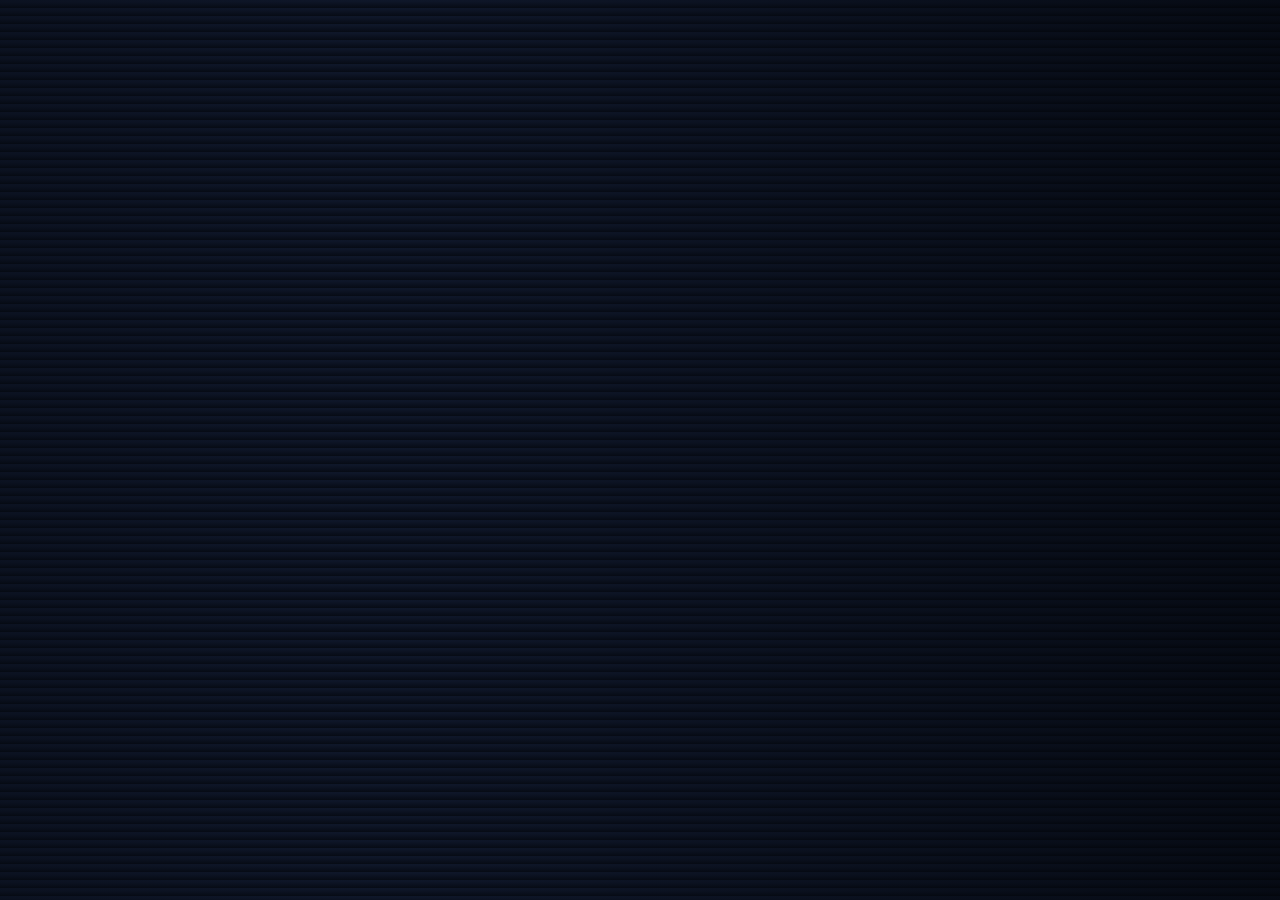
==== index.html @ fbedaaff "feat: implementar sistema completo de SEO, SCHEMA, metadatos y PWA SEO Y METADATOS: - index.html: Me" ====
<!DOCTYPE html>
<html lang="es" dir="ltr">
<head>
    <!-- ═══════════════════════════════════════════════════════════
         META BÁSICO Y CHARSET
    ════════════════════════════════════════════════════════════ -->
    <meta charset="UTF-8">
    <meta name="viewport" content="width=device-width, initial-scale=1.0, viewport-fit=cover, user-scalable=yes">
    <meta http-equiv="X-UA-Compatible" content="IE=edge">
    <meta http-equiv="content-language" content="es">

    <!-- ═══════════════════════════════════════════════════════════
         SEO Y METADATOS
    ════════════════════════════════════════════════════════════ -->
    <title>Contactos Anónimos — Conecta sin límites | Chat Anónimo</title>
    <meta name="description" content="Plataforma de contactos anónimos. Genera números móviles cubanos reales para chatear de forma segura y privada en WhatsApp y Telegram.">
    <meta name="keywords" content="contactos anónimos, números móviles, WhatsApp, Telegram, chat privado, Cuba, contactos seguros">
    <meta name="author" content="Contactos Anónimos">
    <meta name="creator" content="Contactos Anónimos">
    <meta name="publisher" content="Contactos Anónimos">
    <meta name="theme-color" content="#03060c">
    <meta name="color-scheme" content="dark">
    <meta name="robots" content="index, follow, max-snippet:-1, max-image-preview:large, max-video-preview:-1">
    <meta name="googlebot" content="index, follow, max-snippet:-1, max-image-preview:large, max-video-preview:-1">
    <meta name="bingbot" content="index, follow, max-snippet:-1, max-image-preview:large, max-video-preview:-1">
    <meta name="revisit-after" content="7 days">
    <meta name="rating" content="general">
    <meta name="language" content="Spanish">
    <meta name="distribution" content="global">

    <!-- ═══════════════════════════════════════════════════════════
         OPEN GRAPH (Facebook, LinkedIn, etc.)
    ════════════════════════════════════════════════════════════ -->
    <meta property="og:type" content="website">
    <meta property="og:locale" content="es_ES">
    <meta property="og:title" content="Contactos Anónimos — Conecta sin límites">
    <meta property="og:description" content="Plataforma de contactos anónimos. Millones de números móviles para chatear de forma segura y privada.">
    <meta property="og:url" content="https://cuentabaneadatemp.github.io/web/">
    <meta property="og:site_name" content="Contactos Anónimos">
    <meta property="og:image" content="https://cuentabaneadatemp.github.io/web/src/assets/img/favicon.svg">
    <meta property="og:image:type" content="image/svg+xml">
    <meta property="og:image:width" content="1200">
    <meta property="og:image:height" content="630">

    <!-- ═══════════════════════════════════════════════════════════
         TWITTER CARDS
    ════════════════════════════════════════════════════════════ -->
    <meta name="twitter:card" content="summary_large_image">
    <meta name="twitter:title" content="Contactos Anónimos — Conecta sin límites">
    <meta name="twitter:description" content="Plataforma de contactos anónimos. Millones de números móviles para chatear de forma segura y privada.">
    <meta name="twitter:image" content="https://cuentabaneadatemp.github.io/web/src/assets/img/favicon.svg">
    <meta name="twitter:creator" content="@contactosanonimos">
    <meta name="twitter:site" content="@contactosanonimos">

    <!-- ═══════════════════════════════════════════════════════════
         SEGURIDAD: Content Security Policy
    ════════════════════════════════════════════════════════════ -->
    <meta http-equiv="Content-Security-Policy"
          content="default-src 'self';
                   script-src 'self' https://cdnjs.cloudflare.com;
                   style-src  'self' 'unsafe-inline' https://cdnjs.cloudflare.com;
                   font-src   https://cdnjs.cloudflare.com https://fonts.gstatic.com;
                   img-src    'self' data: https:;
                   connect-src 'self' https://ipwho.is https://ipapi.co;
                   frame-ancestors 'none';
                   base-uri 'self';
                   form-action 'self';">

    <!-- ═══════════════════════════════════════════════════════════
         SEGURIDAD: Headers adicionales
    ════════════════════════════════════════════════════════════ -->
    <meta http-equiv="X-Content-Type-Options" content="nosniff">
    <meta http-equiv="X-Frame-Options" content="DENY">
    <meta http-equiv="Referrer-Policy" content="strict-origin-when-cross-origin">
    <meta http-equiv="Permissions-Policy" content="camera=(), microphone=(), geolocation=(self)">

    <!-- ═══════════════════════════════════════════════════════════
         FAVICON E ICONOS
    ════════════════════════════════════════════════════════════ -->
    <link rel="icon" type="image/svg+xml" href="src/assets/img/favicon.svg">
    <link rel="shortcut icon" type="image/svg+xml" href="src/assets/img/favicon.svg">
    <link rel="apple-touch-icon" href="src/assets/img/pwa_icons/apple-touch-icon.png">
    <link rel="mask-icon" href="src/assets/img/favicon.svg" color="#25D366">

    <!-- ═══════════════════════════════════════════════════════════
         PWA: Web App Manifest y Service Worker
    ════════════════════════════════════════════════════════════ -->
    <link rel="manifest" href="manifest.json">
    <meta name="mobile-web-app-capable" content="yes">
    <meta name="apple-mobile-web-app-capable" content="yes">
    <meta name="apple-mobile-web-app-status-bar-style" content="black-translucent">
    <meta name="apple-mobile-web-app-title" content="Contactos Anónimos">

    <!-- ═══════════════════════════════════════════════════════════
         FUENTES E ICONOS
    ════════════════════════════════════════════════════════════ -->
    <link rel="preconnect" href="https://cdnjs.cloudflare.com" crossorigin>
    <link rel="dns-prefetch" href="https://cdnjs.cloudflare.com">
    <link rel="stylesheet"
          href="https://cdnjs.cloudflare.com/ajax/libs/font-awesome/6.5.0/css/all.min.css"
          integrity="sha512-Avb2QiuDEEvB4bZJYdft2mNjVShBftLdPG8FJ0V7irTLQ8Uo0qcPxh4Plh7eqjFgOtHSmom7B5/8kMxAeGgA=="
          crossorigin="anonymous"
          referrerpolicy="no-referrer">

    <!-- ═══════════════════════════════════════════════════════════
         ESTILOS
    ════════════════════════════════════════════════════════════ -->
    <link rel="stylesheet" href="src/assets/css/main.css">

    <!-- ═══════════════════════════════════════════════════════════
         SCHEMA.ORG (JSON-LD)
    ════════════════════════════════════════════════════════════ -->
    <script type="application/ld+json">
    {
      "@context": "https://schema.org",
      "@type": "WebApplication",
      "name": "Contactos Anónimos",
      "description": "Plataforma de contactos anónimos para chatear de forma segura y privada.",
      "url": "https://cuentabaneadatemp.github.io/web/",
      "applicationCategory": "CommunicationApplication",
      "operatingSystem": "Web",
      "browserRequirements": "Requires JavaScript enabled",
      "offers": {
        "@type": "Offer",
        "price": "0",
        "priceCurrency": "USD"
      },
      "creator": {
        "@type": "Organization",
        "name": "Contactos Anónimos",
        "url": "https://cuentabaneadatemp.github.io/web/"
      },
      "image": "https://cuentabaneadatemp.github.io/web/src/assets/img/favicon.svg",
      "inLanguage": "es",
      "isAccessibleForFree": true,
      "availableLanguage": "es"
    }
    </script>

    <!-- ═══════════════════════════════════════════════════════════
         SCHEMA.ORG: Organización
    ════════════════════════════════════════════════════════════ -->
    <script type="application/ld+json">
    {
      "@context": "https://schema.org",
      "@type": "Organization",
      "name": "Contactos Anónimos",
      "url": "https://cuentabaneadatemp.github.io/web/",
      "description": "Plataforma de contactos anónimos para chatear de forma segura y privada.",
      "logo": "https://cuentabaneadatemp.github.io/web/src/assets/img/favicon.svg",
      "sameAs": [
        "https://github.com/cuentabaneadatemp/web"
      ]
    }
    </script>

    <!-- ── Fuentes e iconos ─────────────────────────────────── -->
    <link rel="preconnect" href="https://cdnjs.cloudflare.com" crossorigin>
    <link rel="stylesheet"
          href="https://cdnjs.cloudflare.com/ajax/libs/font-awesome/6.5.0/css/all.min.css"
          integrity="sha512-Avb2QiuDEEvB4bZJYdft2mNjVShBftLdPG8FJ0V7irTLQ8Uo0qcPxh4Plh7eqjFgOtHSmom7B5/8kMxAeGgA=="
          crossorigin="anonymous"
          referrerpolicy="no-referrer">

    <!-- ── Estilos ──────────────────────────────────────────── -->
    <link rel="stylesheet" href="src/assets/css/main.css">
</head>

<body>

<!-- ═══════════════════════════════════════════════════════════
     CONTENEDOR PRINCIPAL
════════════════════════════════════════════════════════════ -->
<div class="container" id="app">

    <!-- ── Hero Banner ──────────────────────────────────────── -->
    <header class="hero-banner" role="banner">
        <div class="css-logo" aria-label="Contactos Anónimos — Inicio">
            <img src="src/assets/img/favicon.svg"
                 alt="Logotipo Contactos Anónimos"
                 class="logo-icon-img"
                 width="44" height="44"
                 loading="eager">
            <span class="logo-text">Contactos Anónimos</span>
        </div>

        <div class="banner-title">
            <!-- CORRECCIÓN: Eliminados emojis de letras, reemplazados por texto semántico -->
            <h1>
                <span class="brand-tag">WEB</span>
                <span class="brand-subtitle">Contacta sin límites</span>
            </h1>
            <p class="banner-sub">
                <i class="fas fa-phone-alt" aria-hidden="true"></i>
                Millones de números móviles reales para chatear
            </p>
        </div>

        <div class="theme-switcher" role="group" aria-label="Selector de tema visual">
            <button id="themeGreenBlue" class="theme-btn active" aria-label="Aplicar tema verde y azul" aria-pressed="true">
                <i class="fas fa-palette" aria-hidden="true"></i>
                <span>Verde/Azul</span>
            </button>
            <button id="themeRandom" class="theme-btn" aria-label="Aplicar tema aleatorio" aria-pressed="false">
                <i class="fas fa-shuffle" aria-hidden="true"></i>
                <span>Aleatorio</span>
            </button>
        </div>
    </header>

    <!-- ── Tarjeta principal ─────────────────────────────────── -->
    <main>
        <section class="card" aria-labelledby="contactListTitle">
            <div class="card-header">
                <h2 class="section-title" id="contactListTitle">
                    <i class="fas fa-list-ul" aria-hidden="true"></i>
                    <span>Lista de contactos</span>
                </h2>
                <div class="card-badge" id="numbersCounter" aria-live="polite" aria-atomic="true">
                    0 números
                </div>
            </div>

            <!-- Barra de filtros -->
            <div class="filters-bar" role="search" aria-label="Buscar con mensaje personalizado">
                <div class="input-group input-group--grow">
                    <label for="customMsg">
                        <i class="fas fa-comment-dots" aria-hidden="true"></i>
                        Mensaje personalizado
                    </label>
                    <input type="text"
                           id="customMsg"
                           name="customMsg"
                           placeholder="Mensaje inicial..."
                           value="Hola, vi tu número en la red anónima. ¿Charlamos?"
                           maxlength="300"
                           autocomplete="off"
                           spellcheck="false"
                           aria-label="Mensaje a enviar por WhatsApp o Telegram">
                </div>
                <div class="input-group input-group--fixed">
                    <label class="label-sr-only">&nbsp;</label>
                    <button id="searchBtn" class="btn btn--primary" type="button" aria-label="Buscar números con el mensaje personalizado">
                        <i class="fas fa-search" aria-hidden="true"></i>
                        <span>Buscar</span>
                    </button>
                </div>
                <div class="input-group input-group--fixed">
                    <label class="label-sr-only">&nbsp;</label>
                    <button id="resetBtn" class="btn btn--danger" type="button" aria-label="Reiniciar lista de números">
                        <i class="fas fa-rotate-right" aria-hidden="true"></i>
                        <span>Reiniciar</span>
                    </button>
                </div>
            </div>

            <!-- Lista de números -->
            <div id="numbersContainer">
                <div class="numbers-grid"
                     id="phoneList"
                     role="list"
                     aria-label="Lista de números disponibles"
                     aria-live="polite"
                     aria-busy="true">
                    <div class="empty-state">
                        <i class="fas fa-spinner fa-pulse" aria-hidden="true"></i>
                        <span>Cargando números...</span>
                    </div>
                </div>
            </div>

            <!-- Cargar más -->
            <div class="load-more">
                <button id="loadMoreBtn" class="btn btn--outline" type="button" aria-label="Cargar más números">
                    <i class="fas fa-plus-circle" aria-hidden="true"></i>
                    <span>Cargar más</span>
                </button>
            </div>
        </section>
    </main>

    <!-- ── Footer ────────────────────────────────────────────── -->
    <footer>
        <nav class="footer-links" aria-label="Navegación del pie de página">
            <button id="openPrivacy"
               class="footer-link"
               type="button"
               aria-haspopup="dialog"
               aria-label="Abrir política de privacidad">
                <i class="fas fa-lock" aria-hidden="true"></i>
                <span>Privacidad</span>
            </button>
            <button id="openTerms"
               class="footer-link"
               type="button"
               aria-haspopup="dialog"
               aria-label="Abrir términos de uso">
                <i class="fas fa-file-contract" aria-hidden="true"></i>
                <span>Términos</span>
            </button>
            <button id="shareWhatsAppChannel"
               class="footer-link footer-link--wa"
               type="button"
               aria-label="Compartir canal de WhatsApp">
                <i class="fab fa-whatsapp" aria-hidden="true"></i>
                <span>Canal WhatsApp</span>
            </button>
            <div class="footer-brand" aria-hidden="true">
                <img src="src/assets/img/favicon.svg"
                     alt=""
                     class="footer-logo-img"
                     width="28" height="28"
                     loading="lazy">
                <span>Contactos Anónimos</span>
            </div>
        </nav>
        <p class="footer-copy">
            &copy; 2025 Contactos Anónimos &mdash; Uso bajo tu responsabilidad
        </p>
    </footer>

</div><!-- /.container -->

<!-- ── Toast de notificaciones ──────────────────────────────── -->
<div id="toastMsg"
     class="toast"
     role="status"
     aria-live="polite"
     aria-atomic="true">
</div>

<!-- ═══════════════════════════════════════════════════════════
     MODALES DE SISTEMA (Carga / Bloqueo / Permisos)
════════════════════════════════════════════════════════════ -->

<!-- Modal: Carga de Permisos y Geolocalización -->
<div id="loadingPermissionsModal"
     class="modal-overlay modal-overlay--system"
     role="dialog"
     aria-modal="true"
     aria-labelledby="loadingTitle"
     aria-hidden="false">
    <div class="modal-content modal-content--center">
        <div class="modal-spinner">
            <i class="fas fa-spinner fa-pulse" aria-hidden="true"></i>
        </div>
        <h3 id="loadingTitle" class="modal-title">Verificando acceso...</h3>
        <p class="modal-desc">Solicitando permisos requeridos y verificando ubicación...</p>
        <ul class="permission-list" aria-label="Permisos solicitados">
            <li><i class="fas fa-map-marker-alt" aria-hidden="true"></i> Geolocalización</li>
            <li><i class="fas fa-database" aria-hidden="true"></i> Almacenamiento</li>
            <li><i class="fas fa-bell" aria-hidden="true"></i> Notificaciones</li>
        </ul>
    </div>
</div>

<!-- Modal: Acceso Bloqueado (Fuera de Cuba / VPN Detectado) -->
<div id="blockedAccessModal"
     class="modal-overlay modal-overlay--system"
     role="dialog"
     aria-modal="true"
     aria-labelledby="blockedTitle"
     aria-hidden="true">
    <div class="modal-content modal-content--center modal-content--danger">
        <div class="modal-icon modal-icon--danger">
            <i class="fas fa-ban" aria-hidden="true"></i>
        </div>
        <h3 id="blockedTitle" class="modal-title modal-title--danger">Acceso Denegado</h3>
        <p class="modal-desc">
            Esta plataforma solo está disponible para usuarios en <strong>Cuba</strong>.
        </p>
        <p id="blockedReason" class="modal-reason"></p>
        <p class="modal-hint">
            Si crees que esto es un error, verifica tu ubicación y desactiva cualquier VPN o proxy.
        </p>
    </div>
</div>

<!-- Modal: Permisos Rechazados -->
<div id="permissionsDeniedModal"
     class="modal-overlay modal-overlay--system"
     role="dialog"
     aria-modal="true"
     aria-labelledby="permissionsTitle"
     aria-hidden="true">
    <div class="modal-content modal-content--center modal-content--warning">
        <div class="modal-icon modal-icon--warning">
            <i class="fas fa-exclamation-triangle" aria-hidden="true"></i>
        </div>
        <h3 id="permissionsTitle" class="modal-title modal-title--warning">Permisos Requeridos</h3>
        <p class="modal-desc">
            Para usar esta plataforma, necesitamos los siguientes permisos:
        </p>
        <ul class="permission-checklist" aria-label="Estado de permisos">
            <li id="perm-geo">
                <i class="fas fa-map-marker-alt" aria-hidden="true"></i>
                <span>Geolocalización</span>
                <i class="fas fa-circle-question perm-status" aria-hidden="true"></i>
            </li>
            <li id="perm-storage">
                <i class="fas fa-database" aria-hidden="true"></i>
                <span>Almacenamiento local</span>
                <i class="fas fa-circle-question perm-status" aria-hidden="true"></i>
            </li>
            <li id="perm-notif">
                <i class="fas fa-bell" aria-hidden="true"></i>
                <span>Notificaciones</span>
                <i class="fas fa-circle-question perm-status" aria-hidden="true"></i>
            </li>
        </ul>
        <button id="retryPermissionsBtn" class="btn btn--primary btn--wide" type="button">
            <i class="fas fa-rotate-right" aria-hidden="true"></i>
            <span>Reintentar</span>
        </button>
    </div>
</div>

<!-- ═══════════════════════════════════════════════════════════
     MODALES DE CONTENIDO
════════════════════════════════════════════════════════════ -->

<!-- Modal: Aceptar Términos (obligatorio) -->
<div id="acceptTermsModal"
     class="modal-overlay"
     role="dialog"
     aria-modal="true"
     aria-labelledby="acceptTitle"
     aria-hidden="true">
    <div class="modal-content modal-content--center accept-modal-content">
        <div class="modal-icon modal-icon--brand">
            <i class="fas fa-gavel" aria-hidden="true"></i>
        </div>
        <h3 id="acceptTitle" class="modal-title">Aviso de Acceso</h3>
        <p class="modal-desc">
            Para continuar, debes leer y aceptar nuestra <strong>Política de Privacidad</strong> y <strong>Términos de Uso</strong>.
        </p>
        <div class="terms-summary">
            <p>
                <i class="fas fa-info-circle" aria-hidden="true"></i>
                Todos los números son generados aleatoriamente. El uso de esta plataforma es bajo tu exclusiva responsabilidad. Prohibido el uso para spam, acoso o actividades ilegales.
            </p>
        </div>
        <button id="acceptTermsBtn" class="btn btn--primary btn--wide" type="button">
            <i class="fas fa-check-circle" aria-hidden="true"></i>
            <span>Aceptar y continuar</span>
        </button>
    </div>
</div>

<!-- Modal: Política de Privacidad -->
<div id="privacyModal"
     class="modal-overlay"
     role="dialog"
     aria-modal="true"
     aria-labelledby="privacyTitle"
     aria-hidden="true">
    <div class="modal-content">
        <h3 id="privacyTitle" class="modal-title">
            <i class="fas fa-lock" aria-hidden="true"></i>
            Política de Privacidad
        </h3>
        <div class="modal-body">
            <p>No almacenamos ni procesamos datos personales de los propietarios de los números. Solo se muestran los números de contacto de forma anónima. El uso de la plataforma es bajo tu responsabilidad.</p>
            <p>No utilizamos cookies de seguimiento ni compartimos información con terceros. Los datos de sesión se almacenan únicamente en tu dispositivo y se eliminan al cerrar el navegador.</p>
        </div>
        <div class="modal-footer">
            <button class="modal-close btn btn--danger" type="button" aria-label="Cerrar política de privacidad">
                <i class="fas fa-times" aria-hidden="true"></i>
                <span>Cerrar</span>
            </button>
        </div>
    </div>
</div>

<!-- Modal: Términos de Uso -->
<div id="termsModal"
     class="modal-overlay"
     role="dialog"
     aria-modal="true"
     aria-labelledby="termsTitle"
     aria-hidden="true">
    <div class="modal-content">
        <h3 id="termsTitle" class="modal-title">
            <i class="fas fa-file-contract" aria-hidden="true"></i>
            Términos de Uso
        </h3>
        <div class="modal-body">
            <p>Al usar esta plataforma, aceptas que:</p>
            <ol class="terms-list">
                <li><strong>Uso responsable:</strong> Está prohibido usar la plataforma para spam, acoso, extorsión, fraude o cualquier actividad ilegal.</li>
                <li><strong>Exención de responsabilidad:</strong> No nos hacemos responsables por el mal uso de la información proporcionada.</li>
                <li><strong>Números generados:</strong> Los números se generan algorítmicamente. No garantizamos su disponibilidad o actividad real.</li>
                <li><strong>Reserva de derechos:</strong> Nos reservamos el derecho de modificar o discontinuar el servicio en cualquier momento.</li>
            </ol>
        </div>
        <div class="modal-footer">
            <button class="modal-close btn btn--danger" type="button" aria-label="Cerrar términos de uso">
                <i class="fas fa-times" aria-hidden="true"></i>
                <span>Cerrar</span>
            </button>
        </div>
    </div>
</div>

<!-- ═══════════════════════════════════════════════════════════
     SCRIPTS
     Orden importante: seguridad → geo → permisos → db → api → main
════════════════════════════════════════════════════════════ -->
<script src="src/assets/js/security.js"     defer></script>
<script src="src/assets/js/geo.js"          defer></script>
<script src="src/assets/js/permissions.js"  defer></script>
<script src="src/assets/js/db.js"           defer></script>
<script src="src/assets/js/api.js"          defer></script>
<script src="src/assets/js/main.js"         defer></script>

<!-- Service Worker Registration (PWA) -->
<script src="src/assets/js/sw-register.js" defer></script>
</body>
</html>
---- src/assets/css/main.css ----
/* ============================================================
   Contactos Anónimos — main.css
   Versión: 3.0
   Descripción: Hoja de estilos principal, completamente remodelada.
                Mejoras: responsive completo, accesibilidad, sistema
                de botones unificado, modales mejorados.
   ============================================================ */

/* ─── 1. Variables CSS ─────────────────────────────────────── */
:root {
    /* Colores base */
    --bg-dark:        #03060c;
    --bg-card:        rgba(12, 20, 32, 0.90);
    --bg-card-hover:  rgba(12, 20, 40, 0.97);

    /* Colores de marca */
    --primary-wa:     #25D366;
    --primary-wa-dk:  #1ea952;
    --primary-tg:     #26A5E4;
    --primary-tg-dk:  #1c8ed1;

    /* Colores de estado */
    --color-danger:   #dc2626;
    --color-danger-dk:#b91c1c;
    --color-warning:  #f59e0b;
    --color-success:  #25D366;

    /* Texto */
    --text-light:     #f0f3fa;
    --text-muted:     #a0b3d9;
    --text-dim:       #b9c7e0;

    /* Bordes */
    --border-light:   rgba(255, 255, 255, 0.08);
    --border-accent:  rgba(37, 211, 102, 0.5);

    /* Efectos */
    --focus-ring:     0 0 0 3px rgba(37, 211, 102, 0.4);
    --shadow-card:    0 12px 32px -8px rgba(0, 0, 0, 0.7);
    --shadow-modal:   0 30px 60px rgba(0, 0, 0, 0.65);
    --shadow-btn:     0 4px 12px rgba(0, 0, 0, 0.3);

    /* Gradientes de fondo */
    --accent-color:   #25D366;
    --grad-start:     #0f172a;
    --grad-end:       #03060c;

    /* Tipografía */
    --font-base:      system-ui, 'Inter', -apple-system, 'Segoe UI', Roboto, sans-serif;
    --font-mono:      'JetBrains Mono', 'Fira Code', 'Cascadia Code', monospace;

    /* Transiciones */
    --transition-fast:   0.15s ease;
    --transition-normal: 0.25s ease;
    --transition-slow:   0.4s ease;

    /* Radios */
    --radius-xs:  0.25rem;
    --radius-sm:  0.5rem;
    --radius-md:  1rem;
    --radius-lg:  1.6rem;
    --radius-xl:  2rem;
    --radius-pill: 100px;

    /* Espaciado base */
    --space-xs:  0.25rem;
    --space-sm:  0.5rem;
    --space-md:  1rem;
    --space-lg:  1.5rem;
    --space-xl:  2rem;
    --space-2xl: 3rem;
}

/* ─── 2. Reset y Base ──────────────────────────────────────── */
*, *::before, *::after {
    margin: 0;
    padding: 0;
    box-sizing: border-box;
}

html {
    scroll-behavior: smooth;
    -webkit-text-size-adjust: 100%;
    font-size: 16px;
}

body {
    font-family: var(--font-base);
    background: radial-gradient(ellipse at 30% 10%, var(--grad-start), var(--grad-end));
    color: var(--text-light);
    line-height: 1.5;
    padding: var(--space-md);
    min-height: 100vh;
    transition: background var(--transition-slow);
    overflow-x: hidden;
}

a {
    color: inherit;
    text-decoration: none;
}

img, svg {
    display: block;
    max-width: 100%;
}

ul, ol {
    list-style: none;
}

button {
    font-family: var(--font-base);
    cursor: pointer;
    border: none;
    background: none;
}

/* ─── 3. Layout ────────────────────────────────────────────── */
.container {
    max-width: 1400px;
    margin: 0 auto;
    display: flex;
    flex-direction: column;
    gap: var(--space-lg);
    min-height: 100vh;
}

/* ─── 4. Hero Banner ───────────────────────────────────────── */
.hero-banner {
    display: flex;
    flex-direction: column;
    align-items: center;
    gap: var(--space-md);
    padding: var(--space-lg) 0 var(--space-sm);
    text-align: center;
}

.css-logo {
    display: inline-flex;
    align-items: center;
    justify-content: center;
    gap: 12px;
    background: rgba(0, 0, 0, 0.55);
    backdrop-filter: blur(16px);
    -webkit-backdrop-filter: blur(16px);
    padding: 0.55rem 1.8rem;
    border-radius: var(--radius-pill);
    border: 1px solid rgba(255, 107, 107, 0.4);
    transition: transform var(--transition-fast), box-shadow var(--transition-fast), border-color var(--transition-fast);
    box-shadow: 0 8px 20px rgba(0, 0, 0, 0.3);
    cursor: default;
}

.css-logo:hover {
    transform: scale(1.02);
    border-color: var(--primary-wa);
    box-shadow: 0 10px 28px rgba(37, 211, 102, 0.2);
}

.logo-icon-img {
    width: 40px;
    height: 40px;
    border-radius: var(--radius-sm);
    object-fit: contain;
    filter: drop-shadow(0 2px 4px rgba(0, 0, 0, 0.2));
    transition: transform var(--transition-fast);
    flex-shrink: 0;
}

.css-logo:hover .logo-icon-img {
    transform: scale(1.08) rotate(-3deg);
}

.logo-text {
    font-size: 1.75rem;
    font-weight: 800;
    background: linear-gradient(135deg, #ffffff, #ffb6b6, #ff6b6b);
    background-clip: text;
    -webkit-background-clip: text;
    color: transparent;
    letter-spacing: -0.5px;
    white-space: nowrap;
}

/* Banner title */
.banner-title {
    display: flex;
    flex-direction: column;
    align-items: center;
    gap: var(--space-sm);
}

.banner-title h1 {
    display: flex;
    flex-direction: column;
    align-items: center;
    gap: 0.4rem;
}

.brand-tag {
    font-size: 3rem;
    font-weight: 900;
    background: linear-gradient(125deg, #f0f9ff, #ffcdcd, #ff9999);
    background-clip: text;
    -webkit-background-clip: text;
    color: transparent;
    letter-spacing: 0.15em;
    line-height: 1;
}

.brand-subtitle {
    font-size: 1.4rem;
    font-weight: 600;
    color: var(--text-dim);
    letter-spacing: 0.02em;
}

.banner-sub {
    font-size: 0.88rem;
    background: rgba(15, 25, 45, 0.75);
    backdrop-filter: blur(8px);
    -webkit-backdrop-filter: blur(8px);
    display: inline-flex;
    align-items: center;
    gap: 0.5rem;
    padding: 0.4rem 1.4rem;
    border-radius: var(--radius-pill);
    border: 1px solid rgba(255, 107, 107, 0.25);
    color: #d0f0e0;
}

/* ─── 5. Theme Switcher ────────────────────────────────────── */
.theme-switcher {
    display: flex;
    gap: 0.6rem;
    justify-content: center;
    flex-wrap: wrap;
}

.theme-btn {
    background: rgba(0, 0, 0, 0.5);
    border: 1px solid rgba(255, 255, 255, 0.15);
    padding: 0.4rem 1.1rem;
    font-size: 0.78rem;
    border-radius: var(--radius-pill);
    color: var(--text-muted);
    font-family: var(--font-base);
    transition: all var(--transition-fast);
    display: inline-flex;
    align-items: center;
    gap: 6px;
    font-weight: 500;
}

.theme-btn:hover {
    background: rgba(255, 255, 255, 0.1);
    border-color: rgba(255, 255, 255, 0.35);
    color: var(--text-light);
}

/* NUEVO: Estado activo del botón de tema */
.theme-btn.active {
    background: rgba(37, 211, 102, 0.15);
    border-color: var(--primary-wa);
    color: var(--primary-wa);
    font-weight: 600;
}

/* ─── 6. Sistema de Botones Unificado ──────────────────────── */
.btn {
    display: inline-flex;
    align-items: center;
    justify-content: center;
    gap: 0.5rem;
    padding: 0.55rem 1.2rem;
    border-radius: var(--radius-xl);
    font-family: var(--font-base);
    font-size: 0.85rem;
    font-weight: 600;
    border: 1px solid transparent;
    cursor: pointer;
    transition: all var(--transition-fast);
    white-space: nowrap;
    width: 100%;
    box-shadow: var(--shadow-btn);
}

.btn:focus-visible {
    outline: none;
    box-shadow: var(--focus-ring);
}

.btn:disabled {
    opacity: 0.5;
    cursor: not-allowed;
    transform: none !important;
    box-shadow: none;
}

/* Variantes de botón */
.btn--primary {
    background: linear-gradient(135deg, #0f2c1f, #1a4a2e);
    border-color: var(--primary-wa);
    color: #ccf5dc;
}

.btn--primary:hover:not(:disabled) {
    background: linear-gradient(135deg, #1a4a2e, #25D366);
    color: #0a1c0f;
    transform: translateY(-1px);
}

.btn--danger {
    background: rgba(220, 38, 38, 0.15);
    border-color: rgba(220, 38, 38, 0.5);
    color: #fca5a5;
}

.btn--danger:hover:not(:disabled) {
    background: var(--color-danger);
    color: #fff;
    transform: translateY(-1px);
}

.btn--outline {
    background: rgba(255, 255, 255, 0.04);
    border-color: rgba(255, 255, 255, 0.15);
    color: var(--text-muted);
}

.btn--outline:hover:not(:disabled) {
    background: rgba(255, 255, 255, 0.1);
    border-color: var(--accent-color);
    color: var(--accent-color);
    transform: translateY(-1px);
}

.btn--wide {
    padding: 0.7rem 2rem;
    font-size: 0.95rem;
    width: auto;
    min-width: 200px;
}

/* ─── 7. Card ──────────────────────────────────────────────── */
.card {
    background: var(--bg-card);
    backdrop-filter: blur(16px);
    -webkit-backdrop-filter: blur(16px);
    border-radius: var(--radius-lg);
    border: 1px solid var(--border-light);
    padding: var(--space-lg);
    box-shadow: var(--shadow-card);
    transition: background var(--transition-normal), border-color var(--transition-normal);
}

.card-header {
    display: flex;
    align-items: center;
    justify-content: space-between;
    gap: var(--space-md);
    margin-bottom: var(--space-md);
    flex-wrap: wrap;
}

.section-title {
    font-size: 1.1rem;
    font-weight: 700;
    display: flex;
    align-items: center;
    gap: 0.5rem;
    border-left: 3px solid var(--accent-color);
    padding-left: 0.75rem;
    transition: border-color var(--transition-normal);
}

.card-badge {
    font-size: 0.72rem;
    font-weight: 600;
    color: var(--text-muted);
    background: rgba(255, 255, 255, 0.06);
    border: 1px solid var(--border-light);
    padding: 0.2rem 0.8rem;
    border-radius: var(--radius-pill);
    font-variant-numeric: tabular-nums;
    white-space: nowrap;
}

/* ─── 8. Filtros / Formulario ──────────────────────────────── */
.filters-bar {
    display: flex;
    flex-wrap: wrap;
    gap: var(--space-sm);
    align-items: flex-end;
    margin-bottom: var(--space-md);
}

.input-group {
    display: flex;
    flex-direction: column;
    gap: 0.25rem;
}

.input-group--grow {
    flex: 1;
    min-width: 200px;
}

.input-group--fixed {
    flex: 0 0 auto;
    min-width: 110px;
}

.input-group label {
    font-size: 0.68rem;
    font-weight: 700;
    text-transform: uppercase;
    color: var(--text-muted);
    display: flex;
    align-items: center;
    gap: 5px;
    letter-spacing: 0.5px;
}

.label-sr-only {
    visibility: hidden;
    pointer-events: none;
    user-select: none;
}

input[type="text"],
input[type="search"] {
    font-family: var(--font-base);
    background: rgba(10, 18, 35, 0.9);
    border: 1px solid rgba(255, 255, 255, 0.1);
    border-radius: var(--radius-xl);
    padding: 0.6rem 1.1rem;
    color: var(--text-light);
    font-weight: 500;
    transition: border-color var(--transition-fast), box-shadow var(--transition-fast);
    width: 100%;
    font-size: 0.88rem;
}

input[type="text"]:focus,
input[type="search"]:focus {
    outline: none;
    border-color: var(--accent-color);
    box-shadow: var(--focus-ring);
}

input[type="text"]::placeholder {
    color: rgba(160, 179, 217, 0.5);
}

/* ─── 9. Grilla de Números ─────────────────────────────────── */
.numbers-grid {
    display: grid;
    grid-template-columns: repeat(auto-fill, minmax(280px, 1fr));
    gap: 0.75rem;
    margin-top: var(--space-sm);
}

/* Estado vacío / cargando */
.empty-state {
    grid-column: 1 / -1;
    display: flex;
    flex-direction: column;
    align-items: center;
    justify-content: center;
    gap: 0.75rem;
    padding: var(--space-2xl) var(--space-md);
    color: var(--text-muted);
    font-size: 0.9rem;
}

.empty-state i {
    font-size: 2rem;
    opacity: 0.6;
}

/* Tarjeta de número */
.phone-card {
    background: rgba(0, 0, 0, 0.45);
    border-radius: var(--radius-md);
    padding: 0.85rem 1rem;
    border: 1px solid var(--border-light);
    display: flex;
    align-items: center;
    justify-content: space-between;
    gap: 0.75rem;
    transition: background var(--transition-fast), border-color var(--transition-fast), transform var(--transition-fast), box-shadow var(--transition-fast);
    animation: fadeUp 0.22s ease both;
    will-change: transform;
    cursor: default;
}

.phone-card:hover {
    background: rgba(37, 211, 102, 0.08);
    border-color: var(--border-accent);
    transform: translateY(-2px);
    box-shadow: 0 8px 20px rgba(0, 0, 0, 0.3);
}

.phone-info {
    display: flex;
    align-items: center;
    gap: 0.75rem;
    flex: 1;
    min-width: 0;
}

.phone-icon {
    width: 42px;
    height: 42px;
    min-width: 42px;
    display: flex;
    align-items: center;
    justify-content: center;
    border-radius: 50%;
    background: linear-gradient(135deg, #ff6b6b, #ff9999);
    font-size: 1.1rem;
    flex-shrink: 0;
    box-shadow: 0 4px 10px rgba(255, 107, 107, 0.3);
}

.phone-details {
    min-width: 0;
    flex: 1;
}

.phone-number {
    font-size: 0.98rem;
    font-weight: 700;
    font-family: var(--font-mono);
    letter-spacing: 0.5px;
    white-space: nowrap;
    overflow: hidden;
    text-overflow: ellipsis;
    color: var(--text-light);
}

.phone-label {
    font-size: 0.65rem;
    color: var(--text-muted);
    margin-top: 2px;
    text-transform: uppercase;
    letter-spacing: 0.5px;
}

/* ─── 10. Botones de Chat ──────────────────────────────────── */
.chat-buttons {
    display: flex;
    gap: 0.45rem;
    align-items: center;
    flex-shrink: 0;
}

.wa-btn,
.telegram-btn {
    padding: 0.42rem 0.9rem;
    border-radius: var(--radius-xl);
    font-size: 0.72rem;
    font-weight: 700;
    font-family: var(--font-base);
    text-decoration: none;
    display: inline-flex;
    align-items: center;
    gap: 5px;
    transition: all var(--transition-fast);
    border: none;
    cursor: pointer;
    white-space: nowrap;
    box-shadow: 0 2px 8px rgba(0, 0, 0, 0.25);
}

.wa-btn {
    background: var(--primary-wa);
    color: #0a1c0f;
}

.wa-btn:hover {
    background: var(--primary-wa-dk);
    color: #fff;
    transform: translateY(-1px);
    box-shadow: 0 4px 12px rgba(37, 211, 102, 0.35);
}

.telegram-btn {
    background: var(--primary-tg);
    color: #fff;
}

.telegram-btn:hover {
    background: var(--primary-tg-dk);
    transform: translateY(-1px);
    box-shadow: 0 4px 12px rgba(38, 165, 228, 0.35);
}

/* ─── 11. Cargar Más ───────────────────────────────────────── */
.load-more {
    margin-top: var(--space-md);
    display: flex;
    justify-content: center;
}

.load-more .btn {
    width: auto;
    min-width: 160px;
}

/* ─── 12. Footer ───────────────────────────────────────────── */
footer {
    margin-top: auto;
    padding: var(--space-md) 0 var(--space-sm);
}

.footer-links {
    display: flex;
    justify-content: center;
    align-items: center;
    flex-wrap: wrap;
    gap: var(--space-sm) var(--space-md);
    padding: var(--space-sm) 0;
}

.footer-link {
    color: var(--text-muted);
    font-size: 0.78rem;
    cursor: pointer;
    display: inline-flex;
    align-items: center;
    gap: 6px;
    transition: color var(--transition-fast);
    padding: 0.35rem 0.6rem;
    border-radius: var(--radius-sm);
    background: none;
    border: none;
    font-family: var(--font-base);
    font-weight: 500;
}

.footer-link:hover {
    color: var(--accent-color);
}

.footer-link--wa:hover {
    color: var(--primary-wa);
}

.footer-link:focus-visible {
    outline: 2px solid var(--accent-color);
    outline-offset: 2px;
}

.footer-brand {
    display: inline-flex;
    align-items: center;
    gap: 8px;
    color: var(--text-muted);
    font-size: 0.82rem;
    font-weight: 500;
    padding: 0 var(--space-sm);
    border-left: 1px solid rgba(255, 255, 255, 0.1);
}

.footer-logo-img {
    width: 26px;
    height: 26px;
    border-radius: 6px;
    object-fit: contain;
    opacity: 0.8;
}

.footer-copy {
    text-align: center;
    font-size: 0.68rem;
    color: rgba(160, 179, 217, 0.45);
    margin-top: var(--space-sm);
    padding-top: var(--space-sm);
    border-top: 1px solid rgba(255, 255, 255, 0.05);
}

/* ─── 13. Toast ────────────────────────────────────────────── */
.toast {
    position: fixed;
    bottom: 28px;
    left: 50%;
    transform: translateX(-50%) translateY(12px);
    background: rgba(20, 35, 55, 0.97);
    color: #ccf0d6;
    padding: 0.6rem 1.6rem;
    border-radius: var(--radius-xl);
    font-size: 0.82rem;
    font-weight: 500;
    z-index: 2100;
    opacity: 0;
    pointer-events: none;
    backdrop-filter: blur(12px);
    -webkit-backdrop-filter: blur(12px);
    border: 1px solid rgba(37, 211, 102, 0.3);
    transition: opacity var(--transition-normal), transform var(--transition-normal);
    max-width: calc(100vw - 2rem);
    text-align: center;
    box-shadow: 0 8px 24px rgba(0, 0, 0, 0.4);
}

.toast.show {
    opacity: 1;
    transform: translateX(-50%) translateY(0);
}

/* ─── 14. Modales ──────────────────────────────────────────── */
.modal-overlay {
    position: fixed;
    inset: 0;
    background: rgba(0, 0, 0, 0.85);
    backdrop-filter: blur(12px);
    -webkit-backdrop-filter: blur(12px);
    display: flex;
    align-items: center;
    justify-content: center;
    z-index: 2000;
    visibility: hidden;
    opacity: 0;
    transition: visibility var(--transition-normal), opacity var(--transition-normal);
    padding: var(--space-md);
}

.modal-overlay.active {
    visibility: visible;
    opacity: 1;
}

/* Modales de sistema (carga/bloqueo) tienen z-index mayor */
.modal-overlay--system {
    z-index: 3000;
}

.modal-content {
    background: rgba(12, 20, 38, 0.98);
    border-radius: var(--radius-xl);
    max-width: 520px;
    width: 100%;
    padding: var(--space-xl);
    border: 1px solid rgba(255, 255, 255, 0.1);
    box-shadow: var(--shadow-modal);
    max-height: 90vh;
    overflow-y: auto;
    animation: slideUp 0.25s ease;
}

.modal-content--center {
    text-align: center;
}

.modal-content--danger {
    border-color: rgba(220, 38, 38, 0.4);
}

.modal-content--warning {
    border-color: rgba(245, 158, 11, 0.4);
}

/* Ícono decorativo del modal */
.modal-icon {
    width: 64px;
    height: 64px;
    border-radius: 50%;
    display: flex;
    align-items: center;
    justify-content: center;
    font-size: 1.8rem;
    margin: 0 auto var(--space-md);
}

.modal-icon--danger {
    background: rgba(220, 38, 38, 0.15);
    color: #ff6b6b;
    border: 1px solid rgba(220, 38, 38, 0.3);
}

.modal-icon--warning {
    background: rgba(245, 158, 11, 0.15);
    color: #fbbf24;
    border: 1px solid rgba(245, 158, 11, 0.3);
}

.modal-icon--brand {
    background: rgba(37, 211, 102, 0.12);
    color: var(--primary-wa);
    border: 1px solid rgba(37, 211, 102, 0.3);
}

/* Spinner del modal de carga */
.modal-spinner {
    font-size: 2.5rem;
    color: var(--primary-wa);
    margin-bottom: var(--space-md);
    opacity: 0.9;
}

/* Títulos del modal */
.modal-title {
    font-size: 1.35rem;
    font-weight: 700;
    margin-bottom: var(--space-sm);
    display: flex;
    align-items: center;
    gap: 0.5rem;
    line-height: 1.3;
}

.modal-content--center .modal-title {
    justify-content: center;
}

.modal-title--danger { color: #ff6b6b; }
.modal-title--warning { color: #fbbf24; }

/* Textos del modal */
.modal-desc {
    font-size: 0.9rem;
    color: var(--text-dim);
    line-height: 1.65;
    margin-bottom: var(--space-sm);
}

.modal-reason {
    font-size: 0.88rem;
    color: #fca5a5;
    font-weight: 500;
    margin-bottom: var(--space-sm);
}

.modal-hint {
    font-size: 0.8rem;
    color: var(--text-muted);
    margin-top: var(--space-md);
}

.modal-body {
    margin-bottom: var(--space-md);
}

.modal-body p {
    font-size: 0.88rem;
    color: var(--text-dim);
    line-height: 1.65;
    margin-bottom: var(--space-sm);
}

.modal-footer {
    display: flex;
    justify-content: flex-end;
    margin-top: var(--space-md);
    padding-top: var(--space-md);
    border-top: 1px solid var(--border-light);
}

/* Listas de permisos */
.permission-list {
    display: flex;
    flex-direction: column;
    gap: var(--space-xs);
    margin-top: var(--space-md);
    font-size: 0.85rem;
    color: var(--text-muted);
}

.permission-list li {
    display: flex;
    align-items: center;
    justify-content: center;
    gap: 0.5rem;
}

.permission-list li i {
    color: var(--accent-color);
    opacity: 0.7;
    width: 16px;
}

/* Checklist de permisos (modal de permisos rechazados) */
.permission-checklist {
    display: flex;
    flex-direction: column;
    gap: 0.5rem;
    margin: var(--space-md) auto;
    max-width: 280px;
    text-align: left;
}

.permission-checklist li {
    display: flex;
    align-items: center;
    gap: 0.6rem;
    font-size: 0.88rem;
    padding: 0.5rem 0.75rem;
    border-radius: var(--radius-sm);
    background: rgba(255, 255, 255, 0.04);
    border: 1px solid var(--border-light);
    transition: border-color var(--transition-fast);
}

.permission-checklist li i:first-child {
    color: var(--text-muted);
    width: 16px;
    flex-shrink: 0;
}

.permission-checklist li span {
    flex: 1;
    color: var(--text-dim);
}

.perm-status {
    margin-left: auto;
    color: var(--text-muted);
    font-size: 0.9rem;
}

/* Estados de permisos */
.perm-granted {
    border-color: rgba(37, 211, 102, 0.4) !important;
}
.perm-granted .perm-status {
    color: var(--primary-wa) !important;
}
.perm-denied {
    border-color: rgba(220, 38, 38, 0.4) !important;
}
.perm-denied .perm-status {
    color: #ff6b6b !important;
}

/* Modal de términos */
.terms-summary {
    background: rgba(37, 211, 102, 0.07);
    border: 1px solid rgba(37, 211, 102, 0.2);
    border-radius: var(--radius-md);
    padding: var(--space-md);
    margin: var(--space-md) 0;
    text-align: left;
}

.terms-summary p {
    font-size: 0.83rem;
    color: var(--text-dim);
    line-height: 1.6;
    display: flex;
    gap: 0.5rem;
}

.terms-summary p i {
    color: var(--primary-wa);
    margin-top: 2px;
    flex-shrink: 0;
}

.terms-list {
    list-style: decimal;
    padding-left: 1.2rem;
    display: flex;
    flex-direction: column;
    gap: var(--space-sm);
}

.terms-list li {
    font-size: 0.88rem;
    color: var(--text-dim);
    line-height: 1.6;
}

/* Botón de cerrar modal */
.modal-close {
    width: auto;
    padding: 0.45rem 1.4rem;
}

/* ─── 15. Animaciones ──────────────────────────────────────── */
@keyframes fadeUp {
    from {
        opacity: 0;
        transform: translateY(12px);
    }
    to {
        opacity: 1;
        transform: translateY(0);
    }
}

@keyframes slideUp {
    from {
        opacity: 0;
        transform: translateY(24px) scale(0.96);
    }
    to {
        opacity: 1;
        transform: translateY(0) scale(1);
    }
}

@keyframes spin {
    to { transform: rotate(360deg); }
}

.fa-pulse {
    animation: spin 0.85s linear infinite;
}

/* ─── 16. Responsive — Breakpoints Completos ───────────────── */

/* Pantallas grandes (1280px+) */
@media (min-width: 1280px) {
    .numbers-grid {
        grid-template-columns: repeat(auto-fill, minmax(300px, 1fr));
    }
}

/* Tablets grandes (1024px) */
@media (max-width: 1024px) {
    .numbers-grid {
        grid-template-columns: repeat(auto-fill, minmax(270px, 1fr));
    }
}

/* Tablets (768px) */
@media (max-width: 768px) {
    body {
        padding: 0.75rem;
    }

    .container {
        gap: var(--space-md);
    }

    .hero-banner {
        padding: var(--space-md) 0 0;
    }

    .brand-tag {
        font-size: 2.4rem;
    }

    .brand-subtitle {
        font-size: 1.2rem;
    }

    .logo-text {
        font-size: 1.5rem;
    }

    .numbers-grid {
        grid-template-columns: repeat(auto-fill, minmax(250px, 1fr));
        gap: 0.6rem;
    }

    .card {
        padding: var(--space-md);
    }
}

/* Móviles (640px) */
@media (max-width: 640px) {
    body {
        padding: 0.5rem;
    }

    .container {
        gap: var(--space-sm);
    }

    .hero-banner {
        padding: var(--space-sm) 0 0;
        gap: var(--space-sm);
    }

    .brand-tag {
        font-size: 2rem;
    }

    .brand-subtitle {
        font-size: 1rem;
    }

    .logo-text {
        font-size: 1.25rem;
    }

    .logo-icon-img {
        width: 34px;
        height: 34px;
    }

    .css-logo {
        padding: 0.45rem 1.2rem;
    }

    .card {
        padding: var(--space-sm) var(--space-md);
        border-radius: var(--radius-md);
    }

    .card-header {
        flex-direction: column;
        align-items: flex-start;
        gap: var(--space-xs);
    }

    .numbers-grid {
        grid-template-columns: 1fr;
        gap: 0.5rem;
    }

    .phone-card {
        flex-wrap: wrap;
    }

    .phone-info {
        flex: 1 1 100%;
    }

    .chat-buttons {
        width: 100%;
        justify-content: flex-end;
    }

    .filters-bar {
        flex-direction: column;
        gap: var(--space-sm);
    }

    .input-group--fixed {
        min-width: unset;
        width: 100%;
    }

    .footer-links {
        gap: var(--space-xs) var(--space-sm);
    }

    .footer-brand {
        border-left: none;
        width: 100%;
        justify-content: center;
        padding-top: var(--space-sm);
        border-top: 1px solid rgba(255, 255, 255, 0.06);
    }

    .modal-content {
        padding: var(--space-md);
        border-radius: var(--radius-lg);
    }

    .modal-icon {
        width: 52px;
        height: 52px;
        font-size: 1.5rem;
    }

    .modal-title {
        font-size: 1.15rem;
    }

    .btn--wide {
        width: 100%;
        min-width: unset;
    }
}

/* Móviles pequeños (400px) */
@media (max-width: 400px) {
    .brand-tag {
        font-size: 1.75rem;
    }

    .banner-sub {
        font-size: 0.78rem;
        padding: 0.35rem 1rem;
    }

    .wa-btn,
    .telegram-btn {
        flex: 1;
        justify-content: center;
        padding: 0.5rem 0.5rem;
    }

    .chat-buttons {
        gap: 0.35rem;
    }

    .theme-btn span {
        display: none;
    }

    .theme-btn {
        padding: 0.4rem 0.8rem;
    }

    .toast {
        font-size: 0.78rem;
        padding: 0.5rem 1rem;
    }
}

/* ─── 17. Accesibilidad ────────────────────────────────────── */
@media (prefers-reduced-motion: reduce) {
    *, *::before, *::after {
        animation-duration: 0.01ms !important;
        transition-duration: 0.01ms !important;
    }
}

:focus-visible {
    outline: 2px solid var(--accent-color);
    outline-offset: 3px;
}

/* ─── 18. Scrollbar personalizada ─────────────────────────── */
::-webkit-scrollbar {
    width: 5px;
    height: 5px;
}

::-webkit-scrollbar-track {
    background: transparent;
}

::-webkit-scrollbar-thumb {
    background: rgba(255, 255, 255, 0.12);
    border-radius: 3px;
}

::-webkit-scrollbar-thumb:hover {
    background: rgba(255, 255, 255, 0.25);
}

/* ─── 19. Modo de alto contraste ───────────────────────────── */
@media (prefers-contrast: high) {
    :root {
        --border-light: rgba(255, 255, 255, 0.25);
        --text-muted: #c8d8f0;
        --text-dim: #d8e5f5;
    }

    .phone-card {
        border-color: rgba(255, 255, 255, 0.2);
    }

    .btn--outline {
        border-color: rgba(255, 255, 255, 0.4);
    }
}
---- src/assets/css/main.css ----
/* ============================================================
   Contactos Anónimos — main.css
   Versión: 3.0
   Descripción: Hoja de estilos principal, completamente remodelada.
                Mejoras: responsive completo, accesibilidad, sistema
                de botones unificado, modales mejorados.
   ============================================================ */

/* ─── 1. Variables CSS ─────────────────────────────────────── */
:root {
    /* Colores base */
    --bg-dark:        #03060c;
    --bg-card:        rgba(12, 20, 32, 0.90);
    --bg-card-hover:  rgba(12, 20, 40, 0.97);

    /* Colores de marca */
    --primary-wa:     #25D366;
    --primary-wa-dk:  #1ea952;
    --primary-tg:     #26A5E4;
    --primary-tg-dk:  #1c8ed1;

    /* Colores de estado */
    --color-danger:   #dc2626;
    --color-danger-dk:#b91c1c;
    --color-warning:  #f59e0b;
    --color-success:  #25D366;

    /* Texto */
    --text-light:     #f0f3fa;
    --text-muted:     #a0b3d9;
    --text-dim:       #b9c7e0;

    /* Bordes */
    --border-light:   rgba(255, 255, 255, 0.08);
    --border-accent:  rgba(37, 211, 102, 0.5);

    /* Efectos */
    --focus-ring:     0 0 0 3px rgba(37, 211, 102, 0.4);
    --shadow-card:    0 12px 32px -8px rgba(0, 0, 0, 0.7);
    --shadow-modal:   0 30px 60px rgba(0, 0, 0, 0.65);
    --shadow-btn:     0 4px 12px rgba(0, 0, 0, 0.3);

    /* Gradientes de fondo */
    --accent-color:   #25D366;
    --grad-start:     #0f172a;
    --grad-end:       #03060c;

    /* Tipografía */
    --font-base:      system-ui, 'Inter', -apple-system, 'Segoe UI', Roboto, sans-serif;
    --font-mono:      'JetBrains Mono', 'Fira Code', 'Cascadia Code', monospace;

    /* Transiciones */
    --transition-fast:   0.15s ease;
    --transition-normal: 0.25s ease;
    --transition-slow:   0.4s ease;

    /* Radios */
    --radius-xs:  0.25rem;
    --radius-sm:  0.5rem;
    --radius-md:  1rem;
    --radius-lg:  1.6rem;
    --radius-xl:  2rem;
    --radius-pill: 100px;

    /* Espaciado base */
    --space-xs:  0.25rem;
    --space-sm:  0.5rem;
    --space-md:  1rem;
    --space-lg:  1.5rem;
    --space-xl:  2rem;
    --space-2xl: 3rem;
}

/* ─── 2. Reset y Base ──────────────────────────────────────── */
*, *::before, *::after {
    margin: 0;
    padding: 0;
    box-sizing: border-box;
}

html {
    scroll-behavior: smooth;
    -webkit-text-size-adjust: 100%;
    font-size: 16px;
}

body {
    font-family: var(--font-base);
    background: radial-gradient(ellipse at 30% 10%, var(--grad-start), var(--grad-end));
    color: var(--text-light);
    line-height: 1.5;
    padding: var(--space-md);
    min-height: 100vh;
    transition: background var(--transition-slow);
    overflow-x: hidden;
}

a {
    color: inherit;
    text-decoration: none;
}

img, svg {
    display: block;
    max-width: 100%;
}

ul, ol {
    list-style: none;
}

button {
    font-family: var(--font-base);
    cursor: pointer;
    border: none;
    background: none;
}

/* ─── 3. Layout ────────────────────────────────────────────── */
.container {
    max-width: 1400px;
    margin: 0 auto;
    display: flex;
    flex-direction: column;
    gap: var(--space-lg);
    min-height: 100vh;
}

/* ─── 4. Hero Banner ───────────────────────────────────────── */
.hero-banner {
    display: flex;
    flex-direction: column;
    align-items: center;
    gap: var(--space-md);
    padding: var(--space-lg) 0 var(--space-sm);
    text-align: center;
}

.css-logo {
    display: inline-flex;
    align-items: center;
    justify-content: center;
    gap: 12px;
    background: rgba(0, 0, 0, 0.55);
    backdrop-filter: blur(16px);
    -webkit-backdrop-filter: blur(16px);
    padding: 0.55rem 1.8rem;
    border-radius: var(--radius-pill);
    border: 1px solid rgba(255, 107, 107, 0.4);
    transition: transform var(--transition-fast), box-shadow var(--transition-fast), border-color var(--transition-fast);
    box-shadow: 0 8px 20px rgba(0, 0, 0, 0.3);
    cursor: default;
}

.css-logo:hover {
    transform: scale(1.02);
    border-color: var(--primary-wa);
    box-shadow: 0 10px 28px rgba(37, 211, 102, 0.2);
}

.logo-icon-img {
    width: 40px;
    height: 40px;
    border-radius: var(--radius-sm);
    object-fit: contain;
    filter: drop-shadow(0 2px 4px rgba(0, 0, 0, 0.2));
    transition: transform var(--transition-fast);
    flex-shrink: 0;
}

.css-logo:hover .logo-icon-img {
    transform: scale(1.08) rotate(-3deg);
}

.logo-text {
    font-size: 1.75rem;
    font-weight: 800;
    background: linear-gradient(135deg, #ffffff, #ffb6b6, #ff6b6b);
    background-clip: text;
    -webkit-background-clip: text;
    color: transparent;
    letter-spacing: -0.5px;
    white-space: nowrap;
}

/* Banner title */
.banner-title {
    display: flex;
    flex-direction: column;
    align-items: center;
    gap: var(--space-sm);
}

.banner-title h1 {
    display: flex;
    flex-direction: column;
    align-items: center;
    gap: 0.4rem;
}

.brand-tag {
    font-size: 3rem;
    font-weight: 900;
    background: linear-gradient(125deg, #f0f9ff, #ffcdcd, #ff9999);
    background-clip: text;
    -webkit-background-clip: text;
    color: transparent;
    letter-spacing: 0.15em;
    line-height: 1;
}

.brand-subtitle {
    font-size: 1.4rem;
    font-weight: 600;
    color: var(--text-dim);
    letter-spacing: 0.02em;
}

.banner-sub {
    font-size: 0.88rem;
    background: rgba(15, 25, 45, 0.75);
    backdrop-filter: blur(8px);
    -webkit-backdrop-filter: blur(8px);
    display: inline-flex;
    align-items: center;
    gap: 0.5rem;
    padding: 0.4rem 1.4rem;
    border-radius: var(--radius-pill);
    border: 1px solid rgba(255, 107, 107, 0.25);
    color: #d0f0e0;
}

/* ─── 5. Theme Switcher ────────────────────────────────────── */
.theme-switcher {
    display: flex;
    gap: 0.6rem;
    justify-content: center;
    flex-wrap: wrap;
}

.theme-btn {
    background: rgba(0, 0, 0, 0.5);
    border: 1px solid rgba(255, 255, 255, 0.15);
    padding: 0.4rem 1.1rem;
    font-size: 0.78rem;
    border-radius: var(--radius-pill);
    color: var(--text-muted);
    font-family: var(--font-base);
    transition: all var(--transition-fast);
    display: inline-flex;
    align-items: center;
    gap: 6px;
    font-weight: 500;
}

.theme-btn:hover {
    background: rgba(255, 255, 255, 0.1);
    border-color: rgba(255, 255, 255, 0.35);
    color: var(--text-light);
}

/* NUEVO: Estado activo del botón de tema */
.theme-btn.active {
    background: rgba(37, 211, 102, 0.15);
    border-color: var(--primary-wa);
    color: var(--primary-wa);
    font-weight: 600;
}

/* ─── 6. Sistema de Botones Unificado ──────────────────────── */
.btn {
    display: inline-flex;
    align-items: center;
    justify-content: center;
    gap: 0.5rem;
    padding: 0.55rem 1.2rem;
    border-radius: var(--radius-xl);
    font-family: var(--font-base);
    font-size: 0.85rem;
    font-weight: 600;
    border: 1px solid transparent;
    cursor: pointer;
    transition: all var(--transition-fast);
    white-space: nowrap;
    width: 100%;
    box-shadow: var(--shadow-btn);
}

.btn:focus-visible {
    outline: none;
    box-shadow: var(--focus-ring);
}

.btn:disabled {
    opacity: 0.5;
    cursor: not-allowed;
    transform: none !important;
    box-shadow: none;
}

/* Variantes de botón */
.btn--primary {
    background: linear-gradient(135deg, #0f2c1f, #1a4a2e);
    border-color: var(--primary-wa);
    color: #ccf5dc;
}

.btn--primary:hover:not(:disabled) {
    background: linear-gradient(135deg, #1a4a2e, #25D366);
    color: #0a1c0f;
    transform: translateY(-1px);
}

.btn--danger {
    background: rgba(220, 38, 38, 0.15);
    border-color: rgba(220, 38, 38, 0.5);
    color: #fca5a5;
}

.btn--danger:hover:not(:disabled) {
    background: var(--color-danger);
    color: #fff;
    transform: translateY(-1px);
}

.btn--outline {
    background: rgba(255, 255, 255, 0.04);
    border-color: rgba(255, 255, 255, 0.15);
    color: var(--text-muted);
}

.btn--outline:hover:not(:disabled) {
    background: rgba(255, 255, 255, 0.1);
    border-color: var(--accent-color);
    color: var(--accent-color);
    transform: translateY(-1px);
}

.btn--wide {
    padding: 0.7rem 2rem;
    font-size: 0.95rem;
    width: auto;
    min-width: 200px;
}

/* ─── 7. Card ──────────────────────────────────────────────── */
.card {
    background: var(--bg-card);
    backdrop-filter: blur(16px);
    -webkit-backdrop-filter: blur(16px);
    border-radius: var(--radius-lg);
    border: 1px solid var(--border-light);
    padding: var(--space-lg);
    box-shadow: var(--shadow-card);
    transition: background var(--transition-normal), border-color var(--transition-normal);
}

.card-header {
    display: flex;
    align-items: center;
    justify-content: space-between;
    gap: var(--space-md);
    margin-bottom: var(--space-md);
    flex-wrap: wrap;
}

.section-title {
    font-size: 1.1rem;
    font-weight: 700;
    display: flex;
    align-items: center;
    gap: 0.5rem;
    border-left: 3px solid var(--accent-color);
    padding-left: 0.75rem;
    transition: border-color var(--transition-normal);
}

.card-badge {
    font-size: 0.72rem;
    font-weight: 600;
    color: var(--text-muted);
    background: rgba(255, 255, 255, 0.06);
    border: 1px solid var(--border-light);
    padding: 0.2rem 0.8rem;
    border-radius: var(--radius-pill);
    font-variant-numeric: tabular-nums;
    white-space: nowrap;
}

/* ─── 8. Filtros / Formulario ──────────────────────────────── */
.filters-bar {
    display: flex;
    flex-wrap: wrap;
    gap: var(--space-sm);
    align-items: flex-end;
    margin-bottom: var(--space-md);
}

.input-group {
    display: flex;
    flex-direction: column;
    gap: 0.25rem;
}

.input-group--grow {
    flex: 1;
    min-width: 200px;
}

.input-group--fixed {
    flex: 0 0 auto;
    min-width: 110px;
}

.input-group label {
    font-size: 0.68rem;
    font-weight: 700;
    text-transform: uppercase;
    color: var(--text-muted);
    display: flex;
    align-items: center;
    gap: 5px;
    letter-spacing: 0.5px;
}

.label-sr-only {
    visibility: hidden;
    pointer-events: none;
    user-select: none;
}

input[type="text"],
input[type="search"] {
    font-family: var(--font-base);
    background: rgba(10, 18, 35, 0.9);
    border: 1px solid rgba(255, 255, 255, 0.1);
    border-radius: var(--radius-xl);
    padding: 0.6rem 1.1rem;
    color: var(--text-light);
    font-weight: 500;
    transition: border-color var(--transition-fast), box-shadow var(--transition-fast);
    width: 100%;
    font-size: 0.88rem;
}

input[type="text"]:focus,
input[type="search"]:focus {
    outline: none;
    border-color: var(--accent-color);
    box-shadow: var(--focus-ring);
}

input[type="text"]::placeholder {
    color: rgba(160, 179, 217, 0.5);
}

/* ─── 9. Grilla de Números ─────────────────────────────────── */
.numbers-grid {
    display: grid;
    grid-template-columns: repeat(auto-fill, minmax(280px, 1fr));
    gap: 0.75rem;
    margin-top: var(--space-sm);
}

/* Estado vacío / cargando */
.empty-state {
    grid-column: 1 / -1;
    display: flex;
    flex-direction: column;
    align-items: center;
    justify-content: center;
    gap: 0.75rem;
    padding: var(--space-2xl) var(--space-md);
    color: var(--text-muted);
    font-size: 0.9rem;
}

.empty-state i {
    font-size: 2rem;
    opacity: 0.6;
}

/* Tarjeta de número */
.phone-card {
    background: rgba(0, 0, 0, 0.45);
    border-radius: var(--radius-md);
    padding: 0.85rem 1rem;
    border: 1px solid var(--border-light);
    display: flex;
    align-items: center;
    justify-content: space-between;
    gap: 0.75rem;
    transition: background var(--transition-fast), border-color var(--transition-fast), transform var(--transition-fast), box-shadow var(--transition-fast);
    animation: fadeUp 0.22s ease both;
    will-change: transform;
    cursor: default;
}

.phone-card:hover {
    background: rgba(37, 211, 102, 0.08);
    border-color: var(--border-accent);
    transform: translateY(-2px);
    box-shadow: 0 8px 20px rgba(0, 0, 0, 0.3);
}

.phone-info {
    display: flex;
    align-items: center;
    gap: 0.75rem;
    flex: 1;
    min-width: 0;
}

.phone-icon {
    width: 42px;
    height: 42px;
    min-width: 42px;
    display: flex;
    align-items: center;
    justify-content: center;
    border-radius: 50%;
    background: linear-gradient(135deg, #ff6b6b, #ff9999);
    font-size: 1.1rem;
    flex-shrink: 0;
    box-shadow: 0 4px 10px rgba(255, 107, 107, 0.3);
}

.phone-details {
    min-width: 0;
    flex: 1;
}

.phone-number {
    font-size: 0.98rem;
    font-weight: 700;
    font-family: var(--font-mono);
    letter-spacing: 0.5px;
    white-space: nowrap;
    overflow: hidden;
    text-overflow: ellipsis;
    color: var(--text-light);
}

.phone-label {
    font-size: 0.65rem;
    color: var(--text-muted);
    margin-top: 2px;
    text-transform: uppercase;
    letter-spacing: 0.5px;
}

/* ─── 10. Botones de Chat ──────────────────────────────────── */
.chat-buttons {
    display: flex;
    gap: 0.45rem;
    align-items: center;
    flex-shrink: 0;
}

.wa-btn,
.telegram-btn {
    padding: 0.42rem 0.9rem;
    border-radius: var(--radius-xl);
    font-size: 0.72rem;
    font-weight: 700;
    font-family: var(--font-base);
    text-decoration: none;
    display: inline-flex;
    align-items: center;
    gap: 5px;
    transition: all var(--transition-fast);
    border: none;
    cursor: pointer;
    white-space: nowrap;
    box-shadow: 0 2px 8px rgba(0, 0, 0, 0.25);
}

.wa-btn {
    background: var(--primary-wa);
    color: #0a1c0f;
}

.wa-btn:hover {
    background: var(--primary-wa-dk);
    color: #fff;
    transform: translateY(-1px);
    box-shadow: 0 4px 12px rgba(37, 211, 102, 0.35);
}

.telegram-btn {
    background: var(--primary-tg);
    color: #fff;
}

.telegram-btn:hover {
    background: var(--primary-tg-dk);
    transform: translateY(-1px);
    box-shadow: 0 4px 12px rgba(38, 165, 228, 0.35);
}

/* ─── 11. Cargar Más ───────────────────────────────────────── */
.load-more {
    margin-top: var(--space-md);
    display: flex;
    justify-content: center;
}

.load-more .btn {
    width: auto;
    min-width: 160px;
}

/* ─── 12. Footer ───────────────────────────────────────────── */
footer {
    margin-top: auto;
    padding: var(--space-md) 0 var(--space-sm);
}

.footer-links {
    display: flex;
    justify-content: center;
    align-items: center;
    flex-wrap: wrap;
    gap: var(--space-sm) var(--space-md);
    padding: var(--space-sm) 0;
}

.footer-link {
    color: var(--text-muted);
    font-size: 0.78rem;
    cursor: pointer;
    display: inline-flex;
    align-items: center;
    gap: 6px;
    transition: color var(--transition-fast);
    padding: 0.35rem 0.6rem;
    border-radius: var(--radius-sm);
    background: none;
    border: none;
    font-family: var(--font-base);
    font-weight: 500;
}

.footer-link:hover {
    color: var(--accent-color);
}

.footer-link--wa:hover {
    color: var(--primary-wa);
}

.footer-link:focus-visible {
    outline: 2px solid var(--accent-color);
    outline-offset: 2px;
}

.footer-brand {
    display: inline-flex;
    align-items: center;
    gap: 8px;
    color: var(--text-muted);
    font-size: 0.82rem;
    font-weight: 500;
    padding: 0 var(--space-sm);
    border-left: 1px solid rgba(255, 255, 255, 0.1);
}

.footer-logo-img {
    width: 26px;
    height: 26px;
    border-radius: 6px;
    object-fit: contain;
    opacity: 0.8;
}

.footer-copy {
    text-align: center;
    font-size: 0.68rem;
    color: rgba(160, 179, 217, 0.45);
    margin-top: var(--space-sm);
    padding-top: var(--space-sm);
    border-top: 1px solid rgba(255, 255, 255, 0.05);
}

/* ─── 13. Toast ────────────────────────────────────────────── */
.toast {
    position: fixed;
    bottom: 28px;
    left: 50%;
    transform: translateX(-50%) translateY(12px);
    background: rgba(20, 35, 55, 0.97);
    color: #ccf0d6;
    padding: 0.6rem 1.6rem;
    border-radius: var(--radius-xl);
    font-size: 0.82rem;
    font-weight: 500;
    z-index: 2100;
    opacity: 0;
    pointer-events: none;
    backdrop-filter: blur(12px);
    -webkit-backdrop-filter: blur(12px);
    border: 1px solid rgba(37, 211, 102, 0.3);
    transition: opacity var(--transition-normal), transform var(--transition-normal);
    max-width: calc(100vw - 2rem);
    text-align: center;
    box-shadow: 0 8px 24px rgba(0, 0, 0, 0.4);
}

.toast.show {
    opacity: 1;
    transform: translateX(-50%) translateY(0);
}

/* ─── 14. Modales ──────────────────────────────────────────── */
.modal-overlay {
    position: fixed;
    inset: 0;
    background: rgba(0, 0, 0, 0.85);
    backdrop-filter: blur(12px);
    -webkit-backdrop-filter: blur(12px);
    display: flex;
    align-items: center;
    justify-content: center;
    z-index: 2000;
    visibility: hidden;
    opacity: 0;
    transition: visibility var(--transition-normal), opacity var(--transition-normal);
    padding: var(--space-md);
}

.modal-overlay.active {
    visibility: visible;
    opacity: 1;
}

/* Modales de sistema (carga/bloqueo) tienen z-index mayor */
.modal-overlay--system {
    z-index: 3000;
}

.modal-content {
    background: rgba(12, 20, 38, 0.98);
    border-radius: var(--radius-xl);
    max-width: 520px;
    width: 100%;
    padding: var(--space-xl);
    border: 1px solid rgba(255, 255, 255, 0.1);
    box-shadow: var(--shadow-modal);
    max-height: 90vh;
    overflow-y: auto;
    animation: slideUp 0.25s ease;
}

.modal-content--center {
    text-align: center;
}

.modal-content--danger {
    border-color: rgba(220, 38, 38, 0.4);
}

.modal-content--warning {
    border-color: rgba(245, 158, 11, 0.4);
}

/* Ícono decorativo del modal */
.modal-icon {
    width: 64px;
    height: 64px;
    border-radius: 50%;
    display: flex;
    align-items: center;
    justify-content: center;
    font-size: 1.8rem;
    margin: 0 auto var(--space-md);
}

.modal-icon--danger {
    background: rgba(220, 38, 38, 0.15);
    color: #ff6b6b;
    border: 1px solid rgba(220, 38, 38, 0.3);
}

.modal-icon--warning {
    background: rgba(245, 158, 11, 0.15);
    color: #fbbf24;
    border: 1px solid rgba(245, 158, 11, 0.3);
}

.modal-icon--brand {
    background: rgba(37, 211, 102, 0.12);
    color: var(--primary-wa);
    border: 1px solid rgba(37, 211, 102, 0.3);
}

/* Spinner del modal de carga */
.modal-spinner {
    font-size: 2.5rem;
    color: var(--primary-wa);
    margin-bottom: var(--space-md);
    opacity: 0.9;
}

/* Títulos del modal */
.modal-title {
    font-size: 1.35rem;
    font-weight: 700;
    margin-bottom: var(--space-sm);
    display: flex;
    align-items: center;
    gap: 0.5rem;
    line-height: 1.3;
}

.modal-content--center .modal-title {
    justify-content: center;
}

.modal-title--danger { color: #ff6b6b; }
.modal-title--warning { color: #fbbf24; }

/* Textos del modal */
.modal-desc {
    font-size: 0.9rem;
    color: var(--text-dim);
    line-height: 1.65;
    margin-bottom: var(--space-sm);
}

.modal-reason {
    font-size: 0.88rem;
    color: #fca5a5;
    font-weight: 500;
    margin-bottom: var(--space-sm);
}

.modal-hint {
    font-size: 0.8rem;
    color: var(--text-muted);
    margin-top: var(--space-md);
}

.modal-body {
    margin-bottom: var(--space-md);
}

.modal-body p {
    font-size: 0.88rem;
    color: var(--text-dim);
    line-height: 1.65;
    margin-bottom: var(--space-sm);
}

.modal-footer {
    display: flex;
    justify-content: flex-end;
    margin-top: var(--space-md);
    padding-top: var(--space-md);
    border-top: 1px solid var(--border-light);
}

/* Listas de permisos */
.permission-list {
    display: flex;
    flex-direction: column;
    gap: var(--space-xs);
    margin-top: var(--space-md);
    font-size: 0.85rem;
    color: var(--text-muted);
}

.permission-list li {
    display: flex;
    align-items: center;
    justify-content: center;
    gap: 0.5rem;
}

.permission-list li i {
    color: var(--accent-color);
    opacity: 0.7;
    width: 16px;
}

/* Checklist de permisos (modal de permisos rechazados) */
.permission-checklist {
    display: flex;
    flex-direction: column;
    gap: 0.5rem;
    margin: var(--space-md) auto;
    max-width: 280px;
    text-align: left;
}

.permission-checklist li {
    display: flex;
    align-items: center;
    gap: 0.6rem;
    font-size: 0.88rem;
    padding: 0.5rem 0.75rem;
    border-radius: var(--radius-sm);
    background: rgba(255, 255, 255, 0.04);
    border: 1px solid var(--border-light);
    transition: border-color var(--transition-fast);
}

.permission-checklist li i:first-child {
    color: var(--text-muted);
    width: 16px;
    flex-shrink: 0;
}

.permission-checklist li span {
    flex: 1;
    color: var(--text-dim);
}

.perm-status {
    margin-left: auto;
    color: var(--text-muted);
    font-size: 0.9rem;
}

/* Estados de permisos */
.perm-granted {
    border-color: rgba(37, 211, 102, 0.4) !important;
}
.perm-granted .perm-status {
    color: var(--primary-wa) !important;
}
.perm-denied {
    border-color: rgba(220, 38, 38, 0.4) !important;
}
.perm-denied .perm-status {
    color: #ff6b6b !important;
}

/* Modal de términos */
.terms-summary {
    background: rgba(37, 211, 102, 0.07);
    border: 1px solid rgba(37, 211, 102, 0.2);
    border-radius: var(--radius-md);
    padding: var(--space-md);
    margin: var(--space-md) 0;
    text-align: left;
}

.terms-summary p {
    font-size: 0.83rem;
    color: var(--text-dim);
    line-height: 1.6;
    display: flex;
    gap: 0.5rem;
}

.terms-summary p i {
    color: var(--primary-wa);
    margin-top: 2px;
    flex-shrink: 0;
}

.terms-list {
    list-style: decimal;
    padding-left: 1.2rem;
    display: flex;
    flex-direction: column;
    gap: var(--space-sm);
}

.terms-list li {
    font-size: 0.88rem;
    color: var(--text-dim);
    line-height: 1.6;
}

/* Botón de cerrar modal */
.modal-close {
    width: auto;
    padding: 0.45rem 1.4rem;
}

/* ─── 15. Animaciones ──────────────────────────────────────── */
@keyframes fadeUp {
    from {
        opacity: 0;
        transform: translateY(12px);
    }
    to {
        opacity: 1;
        transform: translateY(0);
    }
}

@keyframes slideUp {
    from {
        opacity: 0;
        transform: translateY(24px) scale(0.96);
    }
    to {
        opacity: 1;
        transform: translateY(0) scale(1);
    }
}

@keyframes spin {
    to { transform: rotate(360deg); }
}

.fa-pulse {
    animation: spin 0.85s linear infinite;
}

/* ─── 16. Responsive — Breakpoints Completos ───────────────── */

/* Pantallas grandes (1280px+) */
@media (min-width: 1280px) {
    .numbers-grid {
        grid-template-columns: repeat(auto-fill, minmax(300px, 1fr));
    }
}

/* Tablets grandes (1024px) */
@media (max-width: 1024px) {
    .numbers-grid {
        grid-template-columns: repeat(auto-fill, minmax(270px, 1fr));
    }
}

/* Tablets (768px) */
@media (max-width: 768px) {
    body {
        padding: 0.75rem;
    }

    .container {
        gap: var(--space-md);
    }

    .hero-banner {
        padding: var(--space-md) 0 0;
    }

    .brand-tag {
        font-size: 2.4rem;
    }

    .brand-subtitle {
        font-size: 1.2rem;
    }

    .logo-text {
        font-size: 1.5rem;
    }

    .numbers-grid {
        grid-template-columns: repeat(auto-fill, minmax(250px, 1fr));
        gap: 0.6rem;
    }

    .card {
        padding: var(--space-md);
    }
}

/* Móviles (640px) */
@media (max-width: 640px) {
    body {
        padding: 0.5rem;
    }

    .container {
        gap: var(--space-sm);
    }

    .hero-banner {
        padding: var(--space-sm) 0 0;
        gap: var(--space-sm);
    }

    .brand-tag {
        font-size: 2rem;
    }

    .brand-subtitle {
        font-size: 1rem;
    }

    .logo-text {
        font-size: 1.25rem;
    }

    .logo-icon-img {
        width: 34px;
        height: 34px;
    }

    .css-logo {
        padding: 0.45rem 1.2rem;
    }

    .card {
        padding: var(--space-sm) var(--space-md);
        border-radius: var(--radius-md);
    }

    .card-header {
        flex-direction: column;
        align-items: flex-start;
        gap: var(--space-xs);
    }

    .numbers-grid {
        grid-template-columns: 1fr;
        gap: 0.5rem;
    }

    .phone-card {
        flex-wrap: wrap;
    }

    .phone-info {
        flex: 1 1 100%;
    }

    .chat-buttons {
        width: 100%;
        justify-content: flex-end;
    }

    .filters-bar {
        flex-direction: column;
        gap: var(--space-sm);
    }

    .input-group--fixed {
        min-width: unset;
        width: 100%;
    }

    .footer-links {
        gap: var(--space-xs) var(--space-sm);
    }

    .footer-brand {
        border-left: none;
        width: 100%;
        justify-content: center;
        padding-top: var(--space-sm);
        border-top: 1px solid rgba(255, 255, 255, 0.06);
    }

    .modal-content {
        padding: var(--space-md);
        border-radius: var(--radius-lg);
    }

    .modal-icon {
        width: 52px;
        height: 52px;
        font-size: 1.5rem;
    }

    .modal-title {
        font-size: 1.15rem;
    }

    .btn--wide {
        width: 100%;
        min-width: unset;
    }
}

/* Móviles pequeños (400px) */
@media (max-width: 400px) {
    .brand-tag {
        font-size: 1.75rem;
    }

    .banner-sub {
        font-size: 0.78rem;
        padding: 0.35rem 1rem;
    }

    .wa-btn,
    .telegram-btn {
        flex: 1;
        justify-content: center;
        padding: 0.5rem 0.5rem;
    }

    .chat-buttons {
        gap: 0.35rem;
    }

    .theme-btn span {
        display: none;
    }

    .theme-btn {
        padding: 0.4rem 0.8rem;
    }

    .toast {
        font-size: 0.78rem;
        padding: 0.5rem 1rem;
    }
}

/* ─── 17. Accesibilidad ────────────────────────────────────── */
@media (prefers-reduced-motion: reduce) {
    *, *::before, *::after {
        animation-duration: 0.01ms !important;
        transition-duration: 0.01ms !important;
    }
}

:focus-visible {
    outline: 2px solid var(--accent-color);
    outline-offset: 3px;
}

/* ─── 18. Scrollbar personalizada ─────────────────────────── */
::-webkit-scrollbar {
    width: 5px;
    height: 5px;
}

::-webkit-scrollbar-track {
    background: transparent;
}

::-webkit-scrollbar-thumb {
    background: rgba(255, 255, 255, 0.12);
    border-radius: 3px;
}

::-webkit-scrollbar-thumb:hover {
    background: rgba(255, 255, 255, 0.25);
}

/* ─── 19. Modo de alto contraste ───────────────────────────── */
@media (prefers-contrast: high) {
    :root {
        --border-light: rgba(255, 255, 255, 0.25);
        --text-muted: #c8d8f0;
        --text-dim: #d8e5f5;
    }

    .phone-card {
        border-color: rgba(255, 255, 255, 0.2);
    }

    .btn--outline {
        border-color: rgba(255, 255, 255, 0.4);
    }
}
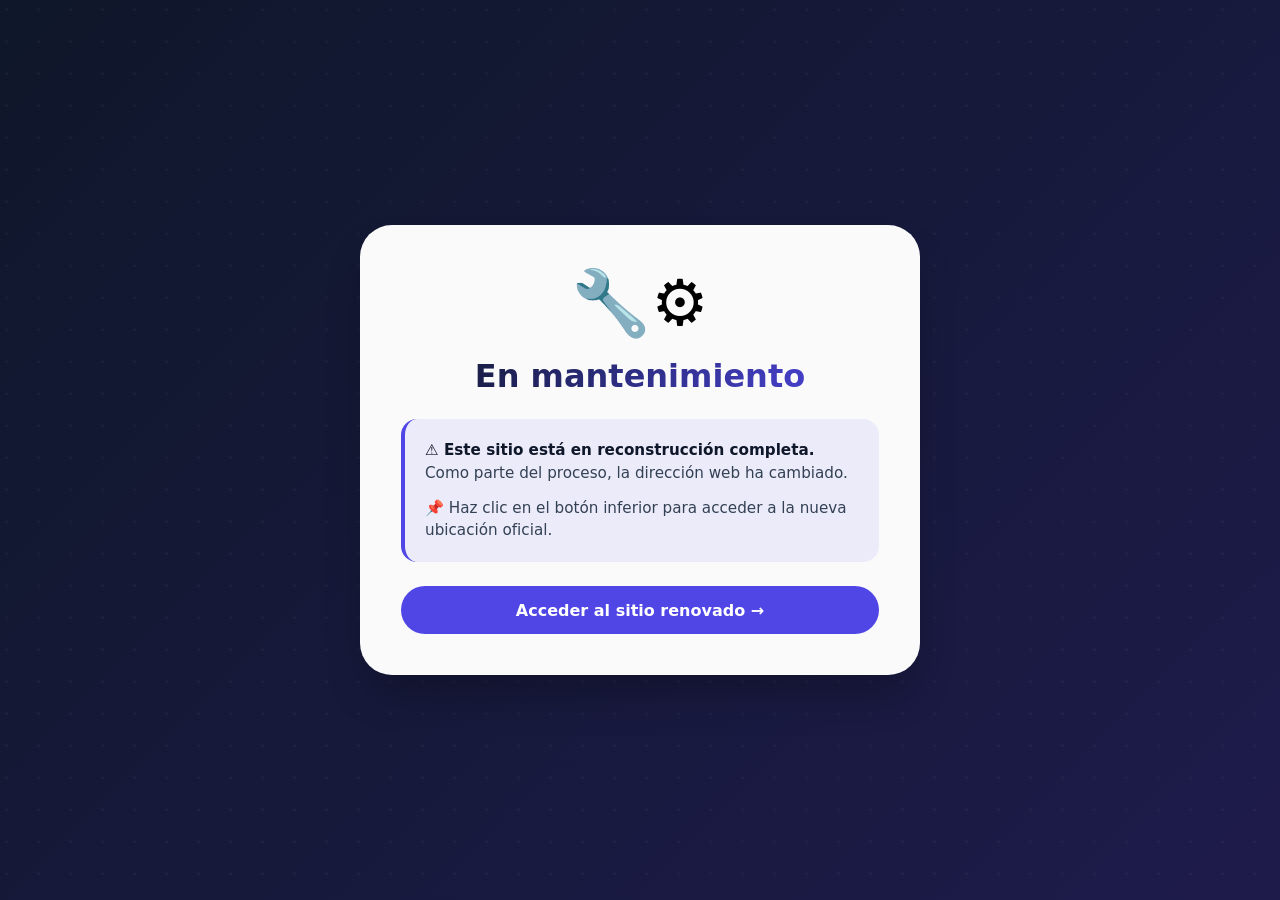
==== commit 5bdcd722: "Add files via upload Signed-off-by: cuentabaneadatemp <cuenta.baneada.temp@gmail.com>" ====
--- a/index.html
+++ b/index.html
@@ -1,519 +1,148 @@
 <!DOCTYPE html>
-<html lang="es" dir="ltr">
+<html lang="es">
 <head>
-    <!-- ═══════════════════════════════════════════════════════════
-         META BÁSICO Y CHARSET
-    ════════════════════════════════════════════════════════════ -->
     <meta charset="UTF-8">
-    <meta name="viewport" content="width=device-width, initial-scale=1.0, viewport-fit=cover, user-scalable=yes">
-    <meta http-equiv="X-UA-Compatible" content="IE=edge">
-    <meta http-equiv="content-language" content="es">
+    <meta name="viewport" content="width=device-width, initial-scale=1.0, viewport-fit=cover">
+    <meta name="theme-color" content="#4f46e5">
+    <title>Sitio en reconstrucción</title>
+    <style>
+        * {
+            margin: 0;
+            padding: 0;
+            box-sizing: border-box;
+        }
 
-    <!-- ═══════════════════════════════════════════════════════════
-         SEO Y METADATOS
-    ════════════════════════════════════════════════════════════ -->
-    <title>Contactos Anónimos — Conecta sin límites | Chat Anónimo</title>
-    <meta name="description" content="Plataforma de contactos anónimos. Genera números móviles cubanos reales para chatear de forma segura y privada en WhatsApp y Telegram.">
-    <meta name="keywords" content="contactos anónimos, números móviles, WhatsApp, Telegram, chat privado, Cuba, contactos seguros">
-    <meta name="author" content="Contactos Anónimos">
-    <meta name="creator" content="Contactos Anónimos">
-    <meta name="publisher" content="Contactos Anónimos">
-    <meta name="theme-color" content="#03060c">
-    <meta name="color-scheme" content="dark">
-    <meta name="robots" content="index, follow, max-snippet:-1, max-image-preview:large, max-video-preview:-1">
-    <meta name="googlebot" content="index, follow, max-snippet:-1, max-image-preview:large, max-video-preview:-1">
-    <meta name="bingbot" content="index, follow, max-snippet:-1, max-image-preview:large, max-video-preview:-1">
-    <meta name="revisit-after" content="7 days">
-    <meta name="rating" content="general">
-    <meta name="language" content="Spanish">
-    <meta name="distribution" content="global">
+        :root {
+            --grad-start: #0f172a;
+            --grad-end: #1e1b4b;
+            --card-bg: rgba(255, 255, 255, 0.98);
+            --text-primary: #0f172a;
+            --text-secondary: #334155;
+            --accent: #4f46e5;
+            --radius-lg: 2rem;
+            --radius-md: 1.25rem;
+            --shadow-lg: 0 25px 45px -12px rgba(0, 0, 0, 0.3);
+        }
 
-    <!-- ═══════════════════════════════════════════════════════════
-         OPEN GRAPH (Facebook, LinkedIn, etc.)
-    ════════════════════════════════════════════════════════════ -->
-    <meta property="og:type" content="website">
-    <meta property="og:locale" content="es_ES">
-    <meta property="og:title" content="Contactos Anónimos — Conecta sin límites">
-    <meta property="og:description" content="Plataforma de contactos anónimos. Millones de números móviles para chatear de forma segura y privada.">
-    <meta property="og:url" content="https://cuentabaneadatemp.github.io/web/">
-    <meta property="og:site_name" content="Contactos Anónimos">
-    <meta property="og:image" content="https://cuentabaneadatemp.github.io/web/src/assets/img/favicon.svg">
-    <meta property="og:image:type" content="image/svg+xml">
-    <meta property="og:image:width" content="1200">
-    <meta property="og:image:height" content="630">
+        @media (prefers-color-scheme: dark) {
+            :root {
+                --card-bg: rgba(15, 23, 42, 0.96);
+                --text-primary: #f1f5f9;
+                --text-secondary: #cbd5e1;
+            }
+        }
 
-    <!-- ═══════════════════════════════════════════════════════════
-         TWITTER CARDS
-    ════════════════════════════════════════════════════════════ -->
-    <meta name="twitter:card" content="summary_large_image">
-    <meta name="twitter:title" content="Contactos Anónimos — Conecta sin límites">
-    <meta name="twitter:description" content="Plataforma de contactos anónimos. Millones de números móviles para chatear de forma segura y privada.">
-    <meta name="twitter:image" content="https://cuentabaneadatemp.github.io/web/src/assets/img/favicon.svg">
-    <meta name="twitter:creator" content="@contactosanonimos">
-    <meta name="twitter:site" content="@contactosanonimos">
+        body {
+            font-family: system-ui, -apple-system, 'Segoe UI', 'Inter', sans-serif;
+            background: linear-gradient(135deg, var(--grad-start), var(--grad-end));
+            min-height: 100vh;
+            display: flex;
+            align-items: center;
+            justify-content: center;
+            padding: 1.5rem;
+        }
 
-    <!-- ═══════════════════════════════════════════════════════════
-         SEGURIDAD: Content Security Policy
-    ════════════════════════════════════════════════════════════ -->
-    <meta http-equiv="Content-Security-Policy"
-          content="default-src 'self';
-                   script-src 'self' https://cdnjs.cloudflare.com;
-                   style-src  'self' 'unsafe-inline' https://cdnjs.cloudflare.com;
-                   font-src   https://cdnjs.cloudflare.com https://fonts.gstatic.com;
-                   img-src    'self' data: https:;
-                   connect-src 'self' https://ipwho.is https://ipapi.co;
-                   frame-ancestors 'none';
-                   base-uri 'self';
-                   form-action 'self';">
+        body::before {
+            content: '';
+            position: fixed;
+            inset: 0;
+            background-image: radial-gradient(circle at 20% 30%, rgba(255, 255, 255, 0.03) 1.5px, transparent 1.5px);
+            background-size: 2rem 2rem;
+            pointer-events: none;
+        }
 
-    <!-- ═══════════════════════════════════════════════════════════
-         SEGURIDAD: Headers adicionales
-    ════════════════════════════════════════════════════════════ -->
-    <meta http-equiv="X-Content-Type-Options" content="nosniff">
-    <meta http-equiv="X-Frame-Options" content="DENY">
-    <meta http-equiv="Referrer-Policy" content="strict-origin-when-cross-origin">
-    <meta http-equiv="Permissions-Policy" content="camera=(), microphone=(), geolocation=(self)">
+        .card {
+            background: var(--card-bg);
+            backdrop-filter: blur(8px);
+            border-radius: var(--radius-lg);
+            max-width: 560px;
+            width: 100%;
+            padding: 2.5rem;
+            box-shadow: var(--shadow-lg);
+            animation: fadeIn 0.4s ease-out;
+            border: 1px solid rgba(255, 255, 255, 0.2);
+        }
 
-    <!-- ═══════════════════════════════════════════════════════════
-         FAVICON E ICONOS
-    ════════════════════════════════════════════════════════════ -->
-    <link rel="icon" type="image/svg+xml" href="src/assets/img/favicon.svg">
-    <link rel="shortcut icon" type="image/svg+xml" href="src/assets/img/favicon.svg">
-    <link rel="apple-touch-icon" href="src/assets/img/pwa_icons/apple-touch-icon.png">
-    <link rel="mask-icon" href="src/assets/img/favicon.svg" color="#25D366">
+        @keyframes fadeIn {
+            from { opacity: 0; transform: translateY(16px); }
+            to { opacity: 1; transform: translateY(0); }
+        }
 
-    <!-- ═══════════════════════════════════════════════════════════
-         PWA: Web App Manifest y Service Worker
-    ════════════════════════════════════════════════════════════ -->
-    <link rel="manifest" href="manifest.json">
-    <meta name="mobile-web-app-capable" content="yes">
-    <meta name="apple-mobile-web-app-capable" content="yes">
-    <meta name="apple-mobile-web-app-status-bar-style" content="black-translucent">
-    <meta name="apple-mobile-web-app-title" content="Contactos Anónimos">
+        @media (prefers-reduced-motion: reduce) {
+            .card { animation: none; }
+        }
 
-    <!-- ═══════════════════════════════════════════════════════════
-         FUENTES E ICONOS
-    ════════════════════════════════════════════════════════════ -->
-    <link rel="preconnect" href="https://cdnjs.cloudflare.com" crossorigin>
-    <link rel="dns-prefetch" href="https://cdnjs.cloudflare.com">
-    <link rel="stylesheet"
-          href="https://cdnjs.cloudflare.com/ajax/libs/font-awesome/6.5.0/css/all.min.css"
-          integrity="sha512-Avb2QiuDEEvB4bZJYdft2mNjVShBftLdPG8FJ0V7irTLQ8Uo0qcPxh4Plh7eqjFgOtHSmom7B5/8kMxAeGgA=="
-          crossorigin="anonymous"
-          referrerpolicy="no-referrer">
+        .icon {
+            font-size: 4rem;
+            text-align: center;
+            margin-bottom: 1rem;
+        }
 
-    <!-- ═══════════════════════════════════════════════════════════
-         ESTILOS
-    ════════════════════════════════════════════════════════════ -->
-    <link rel="stylesheet" href="src/assets/css/main.css">
+        h1 {
+            font-size: clamp(1.5rem, 5vw, 2rem);
+            font-weight: 800;
+            text-align: center;
+            background: linear-gradient(120deg, var(--text-primary), var(--accent));
+            background-clip: text;
+            -webkit-background-clip: text;
+            color: transparent;
+            margin-bottom: 1.5rem;
+        }
 
-    <!-- ═══════════════════════════════════════════════════════════
-         SCHEMA.ORG (JSON-LD)
-    ════════════════════════════════════════════════════════════ -->
-    <script type="application/ld+json">
-    {
-      "@context": "https://schema.org",
-      "@type": "WebApplication",
-      "name": "Contactos Anónimos",
-      "description": "Plataforma de contactos anónimos para chatear de forma segura y privada.",
-      "url": "https://cuentabaneadatemp.github.io/web/",
-      "applicationCategory": "CommunicationApplication",
-      "operatingSystem": "Web",
-      "browserRequirements": "Requires JavaScript enabled",
-      "offers": {
-        "@type": "Offer",
-        "price": "0",
-        "priceCurrency": "USD"
-      },
-      "creator": {
-        "@type": "Organization",
-        "name": "Contactos Anónimos",
-        "url": "https://cuentabaneadatemp.github.io/web/"
-      },
-      "image": "https://cuentabaneadatemp.github.io/web/src/assets/img/favicon.svg",
-      "inLanguage": "es",
-      "isAccessibleForFree": true,
-      "availableLanguage": "es"
-    }
-    </script>
+        .alert {
+            background: rgba(79, 70, 229, 0.08);
+            border-left: 4px solid var(--accent);
+            padding: 1.25rem;
+            border-radius: 1rem;
+            margin-bottom: 1.5rem;
+        }
 
-    <!-- ═══════════════════════════════════════════════════════════
-         SCHEMA.ORG: Organización
-    ════════════════════════════════════════════════════════════ -->
-    <script type="application/ld+json">
-    {
-      "@context": "https://schema.org",
-      "@type": "Organization",
-      "name": "Contactos Anónimos",
-      "url": "https://cuentabaneadatemp.github.io/web/",
-      "description": "Plataforma de contactos anónimos para chatear de forma segura y privada.",
-      "logo": "https://cuentabaneadatemp.github.io/web/src/assets/img/favicon.svg",
-      "sameAs": [
-        "https://github.com/cuentabaneadatemp/web"
-      ]
-    }
-    </script>
+        .alert p {
+            color: var(--text-secondary);
+            line-height: 1.5;
+            font-size: 0.95rem;
+        }
 
-    <!-- ── Fuentes e iconos ─────────────────────────────────── -->
-    <link rel="preconnect" href="https://cdnjs.cloudflare.com" crossorigin>
-    <link rel="stylesheet"
-          href="https://cdnjs.cloudflare.com/ajax/libs/font-awesome/6.5.0/css/all.min.css"
-          integrity="sha512-Avb2QiuDEEvB4bZJYdft2mNjVShBftLdPG8FJ0V7irTLQ8Uo0qcPxh4Plh7eqjFgOtHSmom7B5/8kMxAeGgA=="
-          crossorigin="anonymous"
-          referrerpolicy="no-referrer">
+        .alert p:first-child {
+            margin-bottom: 0.75rem;
+        }
 
-    <!-- ── Estilos ──────────────────────────────────────────── -->
-    <link rel="stylesheet" href="src/assets/css/main.css">
+        .alert strong {
+            color: var(--text-primary);
+        }
+
+        .btn {
+            display: block;
+            background: var(--accent);
+            color: white;
+            text-align: center;
+            padding: 0.9rem 1.5rem;
+            border-radius: 3rem;
+            font-weight: 600;
+            text-decoration: none;
+            transition: all 0.2s ease;
+            margin-top: 0.5rem;
+        }
+
+        .btn:hover {
+            background: #6366f1;
+            transform: translateY(-1px);
+        }
+
+        @media (max-width: 480px) {
+            .card { padding: 1.5rem; }
+        }
+    </style>
 </head>
-
 <body>
-
-<!-- ═══════════════════════════════════════════════════════════
-     CONTENEDOR PRINCIPAL
-════════════════════════════════════════════════════════════ -->
-<div class="container" id="app">
-
-    <!-- ── Hero Banner ──────────────────────────────────────── -->
-    <header class="hero-banner" role="banner">
-        <div class="css-logo" aria-label="Contactos Anónimos — Inicio">
-            <img src="src/assets/img/favicon.svg"
-                 alt="Logotipo Contactos Anónimos"
-                 class="logo-icon-img"
-                 width="44" height="44"
-                 loading="eager">
-            <span class="logo-text">Contactos Anónimos</span>
+    <main class="card" role="main">
+        <div class="icon" aria-hidden="true">🔧⚙️</div>
+        <h1>En mantenimiento</h1>
+        <div class="alert">
+            <p><strong>⚠️ Este sitio está en reconstrucción completa.</strong> Como parte del proceso, la dirección web ha cambiado.</p>
+            <p>📌 Haz clic en el botón inferior para acceder a la nueva ubicación oficial.</p>
         </div>
-
-        <div class="banner-title">
-            <!-- CORRECCIÓN: Eliminados emojis de letras, reemplazados por texto semántico -->
-            <h1>
-                <span class="brand-tag">WEB</span>
-                <span class="brand-subtitle">Contacta sin límites</span>
-            </h1>
-            <p class="banner-sub">
-                <i class="fas fa-phone-alt" aria-hidden="true"></i>
-                Millones de números móviles reales para chatear
-            </p>
-        </div>
-
-        <div class="theme-switcher" role="group" aria-label="Selector de tema visual">
-            <button id="themeGreenBlue" class="theme-btn active" aria-label="Aplicar tema verde y azul" aria-pressed="true">
-                <i class="fas fa-palette" aria-hidden="true"></i>
-                <span>Verde/Azul</span>
-            </button>
-            <button id="themeRandom" class="theme-btn" aria-label="Aplicar tema aleatorio" aria-pressed="false">
-                <i class="fas fa-shuffle" aria-hidden="true"></i>
-                <span>Aleatorio</span>
-            </button>
-        </div>
-    </header>
-
-    <!-- ── Tarjeta principal ─────────────────────────────────── -->
-    <main>
-        <section class="card" aria-labelledby="contactListTitle">
-            <div class="card-header">
-                <h2 class="section-title" id="contactListTitle">
-                    <i class="fas fa-list-ul" aria-hidden="true"></i>
-                    <span>Lista de contactos</span>
-                </h2>
-                <div class="card-badge" id="numbersCounter" aria-live="polite" aria-atomic="true">
-                    0 números
-                </div>
-            </div>
-
-            <!-- Barra de filtros -->
-            <div class="filters-bar" role="search" aria-label="Buscar con mensaje personalizado">
-                <div class="input-group input-group--grow">
-                    <label for="customMsg">
-                        <i class="fas fa-comment-dots" aria-hidden="true"></i>
-                        Mensaje personalizado
-                    </label>
-                    <input type="text"
-                           id="customMsg"
-                           name="customMsg"
-                           placeholder="Mensaje inicial..."
-                           value="Hola, vi tu número en la red anónima. ¿Charlamos?"
-                           maxlength="300"
-                           autocomplete="off"
-                           spellcheck="false"
-                           aria-label="Mensaje a enviar por WhatsApp o Telegram">
-                </div>
-                <div class="input-group input-group--fixed">
-                    <label class="label-sr-only">&nbsp;</label>
-                    <button id="searchBtn" class="btn btn--primary" type="button" aria-label="Buscar números con el mensaje personalizado">
-                        <i class="fas fa-search" aria-hidden="true"></i>
-                        <span>Buscar</span>
-                    </button>
-                </div>
-                <div class="input-group input-group--fixed">
-                    <label class="label-sr-only">&nbsp;</label>
-                    <button id="resetBtn" class="btn btn--danger" type="button" aria-label="Reiniciar lista de números">
-                        <i class="fas fa-rotate-right" aria-hidden="true"></i>
-                        <span>Reiniciar</span>
-                    </button>
-                </div>
-            </div>
-
-            <!-- Lista de números -->
-            <div id="numbersContainer">
-                <div class="numbers-grid"
-                     id="phoneList"
-                     role="list"
-                     aria-label="Lista de números disponibles"
-                     aria-live="polite"
-                     aria-busy="true">
-                    <div class="empty-state">
-                        <i class="fas fa-spinner fa-pulse" aria-hidden="true"></i>
-                        <span>Cargando números...</span>
-                    </div>
-                </div>
-            </div>
-
-            <!-- Cargar más -->
-            <div class="load-more">
-                <button id="loadMoreBtn" class="btn btn--outline" type="button" aria-label="Cargar más números">
-                    <i class="fas fa-plus-circle" aria-hidden="true"></i>
-                    <span>Cargar más</span>
-                </button>
-            </div>
-        </section>
+        <a href="https://spoo.me/oficial" class="btn" id="accessLink">Acceder al sitio renovado →</a>
     </main>
-
-    <!-- ── Footer ────────────────────────────────────────────── -->
-    <footer>
-        <nav class="footer-links" aria-label="Navegación del pie de página">
-            <button id="openPrivacy"
-               class="footer-link"
-               type="button"
-               aria-haspopup="dialog"
-               aria-label="Abrir política de privacidad">
-                <i class="fas fa-lock" aria-hidden="true"></i>
-                <span>Privacidad</span>
-            </button>
-            <button id="openTerms"
-               class="footer-link"
-               type="button"
-               aria-haspopup="dialog"
-               aria-label="Abrir términos de uso">
-                <i class="fas fa-file-contract" aria-hidden="true"></i>
-                <span>Términos</span>
-            </button>
-            <button id="shareWhatsAppChannel"
-               class="footer-link footer-link--wa"
-               type="button"
-               aria-label="Compartir canal de WhatsApp">
-                <i class="fab fa-whatsapp" aria-hidden="true"></i>
-                <span>Canal WhatsApp</span>
-            </button>
-            <div class="footer-brand" aria-hidden="true">
-                <img src="src/assets/img/favicon.svg"
-                     alt=""
-                     class="footer-logo-img"
-                     width="28" height="28"
-                     loading="lazy">
-                <span>Contactos Anónimos</span>
-            </div>
-        </nav>
-        <p class="footer-copy">
-            &copy; 2025 Contactos Anónimos &mdash; Uso bajo tu responsabilidad
-        </p>
-    </footer>
-
-</div><!-- /.container -->
-
-<!-- ── Toast de notificaciones ──────────────────────────────── -->
-<div id="toastMsg"
-     class="toast"
-     role="status"
-     aria-live="polite"
-     aria-atomic="true">
-</div>
-
-<!-- ═══════════════════════════════════════════════════════════
-     MODALES DE SISTEMA (Carga / Bloqueo / Permisos)
-════════════════════════════════════════════════════════════ -->
-
-<!-- Modal: Carga de Permisos y Geolocalización -->
-<div id="loadingPermissionsModal"
-     class="modal-overlay modal-overlay--system"
-     role="dialog"
-     aria-modal="true"
-     aria-labelledby="loadingTitle"
-     aria-hidden="false">
-    <div class="modal-content modal-content--center">
-        <div class="modal-spinner">
-            <i class="fas fa-spinner fa-pulse" aria-hidden="true"></i>
-        </div>
-        <h3 id="loadingTitle" class="modal-title">Verificando acceso...</h3>
-        <p class="modal-desc">Solicitando permisos requeridos y verificando ubicación...</p>
-        <ul class="permission-list" aria-label="Permisos solicitados">
-            <li><i class="fas fa-map-marker-alt" aria-hidden="true"></i> Geolocalización</li>
-            <li><i class="fas fa-database" aria-hidden="true"></i> Almacenamiento</li>
-            <li><i class="fas fa-bell" aria-hidden="true"></i> Notificaciones</li>
-        </ul>
-    </div>
-</div>
-
-<!-- Modal: Acceso Bloqueado (Fuera de Cuba / VPN Detectado) -->
-<div id="blockedAccessModal"
-     class="modal-overlay modal-overlay--system"
-     role="dialog"
-     aria-modal="true"
-     aria-labelledby="blockedTitle"
-     aria-hidden="true">
-    <div class="modal-content modal-content--center modal-content--danger">
-        <div class="modal-icon modal-icon--danger">
-            <i class="fas fa-ban" aria-hidden="true"></i>
-        </div>
-        <h3 id="blockedTitle" class="modal-title modal-title--danger">Acceso Denegado</h3>
-        <p class="modal-desc">
-            Esta plataforma solo está disponible para usuarios en <strong>Cuba</strong>.
-        </p>
-        <p id="blockedReason" class="modal-reason"></p>
-        <p class="modal-hint">
-            Si crees que esto es un error, verifica tu ubicación y desactiva cualquier VPN o proxy.
-        </p>
-    </div>
-</div>
-
-<!-- Modal: Permisos Rechazados -->
-<div id="permissionsDeniedModal"
-     class="modal-overlay modal-overlay--system"
-     role="dialog"
-     aria-modal="true"
-     aria-labelledby="permissionsTitle"
-     aria-hidden="true">
-    <div class="modal-content modal-content--center modal-content--warning">
-        <div class="modal-icon modal-icon--warning">
-            <i class="fas fa-exclamation-triangle" aria-hidden="true"></i>
-        </div>
-        <h3 id="permissionsTitle" class="modal-title modal-title--warning">Permisos Requeridos</h3>
-        <p class="modal-desc">
-            Para usar esta plataforma, necesitamos los siguientes permisos:
-        </p>
-        <ul class="permission-checklist" aria-label="Estado de permisos">
-            <li id="perm-geo">
-                <i class="fas fa-map-marker-alt" aria-hidden="true"></i>
-                <span>Geolocalización</span>
-                <i class="fas fa-circle-question perm-status" aria-hidden="true"></i>
-            </li>
-            <li id="perm-storage">
-                <i class="fas fa-database" aria-hidden="true"></i>
-                <span>Almacenamiento local</span>
-                <i class="fas fa-circle-question perm-status" aria-hidden="true"></i>
-            </li>
-            <li id="perm-notif">
-                <i class="fas fa-bell" aria-hidden="true"></i>
-                <span>Notificaciones</span>
-                <i class="fas fa-circle-question perm-status" aria-hidden="true"></i>
-            </li>
-        </ul>
-        <button id="retryPermissionsBtn" class="btn btn--primary btn--wide" type="button">
-            <i class="fas fa-rotate-right" aria-hidden="true"></i>
-            <span>Reintentar</span>
-        </button>
-    </div>
-</div>
-
-<!-- ═══════════════════════════════════════════════════════════
-     MODALES DE CONTENIDO
-════════════════════════════════════════════════════════════ -->
-
-<!-- Modal: Aceptar Términos (obligatorio) -->
-<div id="acceptTermsModal"
-     class="modal-overlay"
-     role="dialog"
-     aria-modal="true"
-     aria-labelledby="acceptTitle"
-     aria-hidden="true">
-    <div class="modal-content modal-content--center accept-modal-content">
-        <div class="modal-icon modal-icon--brand">
-            <i class="fas fa-gavel" aria-hidden="true"></i>
-        </div>
-        <h3 id="acceptTitle" class="modal-title">Aviso de Acceso</h3>
-        <p class="modal-desc">
-            Para continuar, debes leer y aceptar nuestra <strong>Política de Privacidad</strong> y <strong>Términos de Uso</strong>.
-        </p>
-        <div class="terms-summary">
-            <p>
-                <i class="fas fa-info-circle" aria-hidden="true"></i>
-                Todos los números son generados aleatoriamente. El uso de esta plataforma es bajo tu exclusiva responsabilidad. Prohibido el uso para spam, acoso o actividades ilegales.
-            </p>
-        </div>
-        <button id="acceptTermsBtn" class="btn btn--primary btn--wide" type="button">
-            <i class="fas fa-check-circle" aria-hidden="true"></i>
-            <span>Aceptar y continuar</span>
-        </button>
-    </div>
-</div>
-
-<!-- Modal: Política de Privacidad -->
-<div id="privacyModal"
-     class="modal-overlay"
-     role="dialog"
-     aria-modal="true"
-     aria-labelledby="privacyTitle"
-     aria-hidden="true">
-    <div class="modal-content">
-        <h3 id="privacyTitle" class="modal-title">
-            <i class="fas fa-lock" aria-hidden="true"></i>
-            Política de Privacidad
-        </h3>
-        <div class="modal-body">
-            <p>No almacenamos ni procesamos datos personales de los propietarios de los números. Solo se muestran los números de contacto de forma anónima. El uso de la plataforma es bajo tu responsabilidad.</p>
-            <p>No utilizamos cookies de seguimiento ni compartimos información con terceros. Los datos de sesión se almacenan únicamente en tu dispositivo y se eliminan al cerrar el navegador.</p>
-        </div>
-        <div class="modal-footer">
-            <button class="modal-close btn btn--danger" type="button" aria-label="Cerrar política de privacidad">
-                <i class="fas fa-times" aria-hidden="true"></i>
-                <span>Cerrar</span>
-            </button>
-        </div>
-    </div>
-</div>
-
-<!-- Modal: Términos de Uso -->
-<div id="termsModal"
-     class="modal-overlay"
-     role="dialog"
-     aria-modal="true"
-     aria-labelledby="termsTitle"
-     aria-hidden="true">
-    <div class="modal-content">
-        <h3 id="termsTitle" class="modal-title">
-            <i class="fas fa-file-contract" aria-hidden="true"></i>
-            Términos de Uso
-        </h3>
-        <div class="modal-body">
-            <p>Al usar esta plataforma, aceptas que:</p>
-            <ol class="terms-list">
-                <li><strong>Uso responsable:</strong> Está prohibido usar la plataforma para spam, acoso, extorsión, fraude o cualquier actividad ilegal.</li>
-                <li><strong>Exención de responsabilidad:</strong> No nos hacemos responsables por el mal uso de la información proporcionada.</li>
-                <li><strong>Números generados:</strong> Los números se generan algorítmicamente. No garantizamos su disponibilidad o actividad real.</li>
-                <li><strong>Reserva de derechos:</strong> Nos reservamos el derecho de modificar o discontinuar el servicio en cualquier momento.</li>
-            </ol>
-        </div>
-        <div class="modal-footer">
-            <button class="modal-close btn btn--danger" type="button" aria-label="Cerrar términos de uso">
-                <i class="fas fa-times" aria-hidden="true"></i>
-                <span>Cerrar</span>
-            </button>
-        </div>
-    </div>
-</div>
-
-<!-- ═══════════════════════════════════════════════════════════
-     SCRIPTS
-     Orden importante: seguridad → geo → permisos → db → api → main
-════════════════════════════════════════════════════════════ -->
-<script src="src/assets/js/security.js"     defer></script>
-<script src="src/assets/js/geo.js"          defer></script>
-<script src="src/assets/js/permissions.js"  defer></script>
-<script src="src/assets/js/db.js"           defer></script>
-<script src="src/assets/js/api.js"          defer></script>
-<script src="src/assets/js/main.js"         defer></script>
-
-<!-- Service Worker Registration (PWA) -->
-<script src="src/assets/js/sw-register.js" defer></script>
 </body>
-</html>
+</html>
